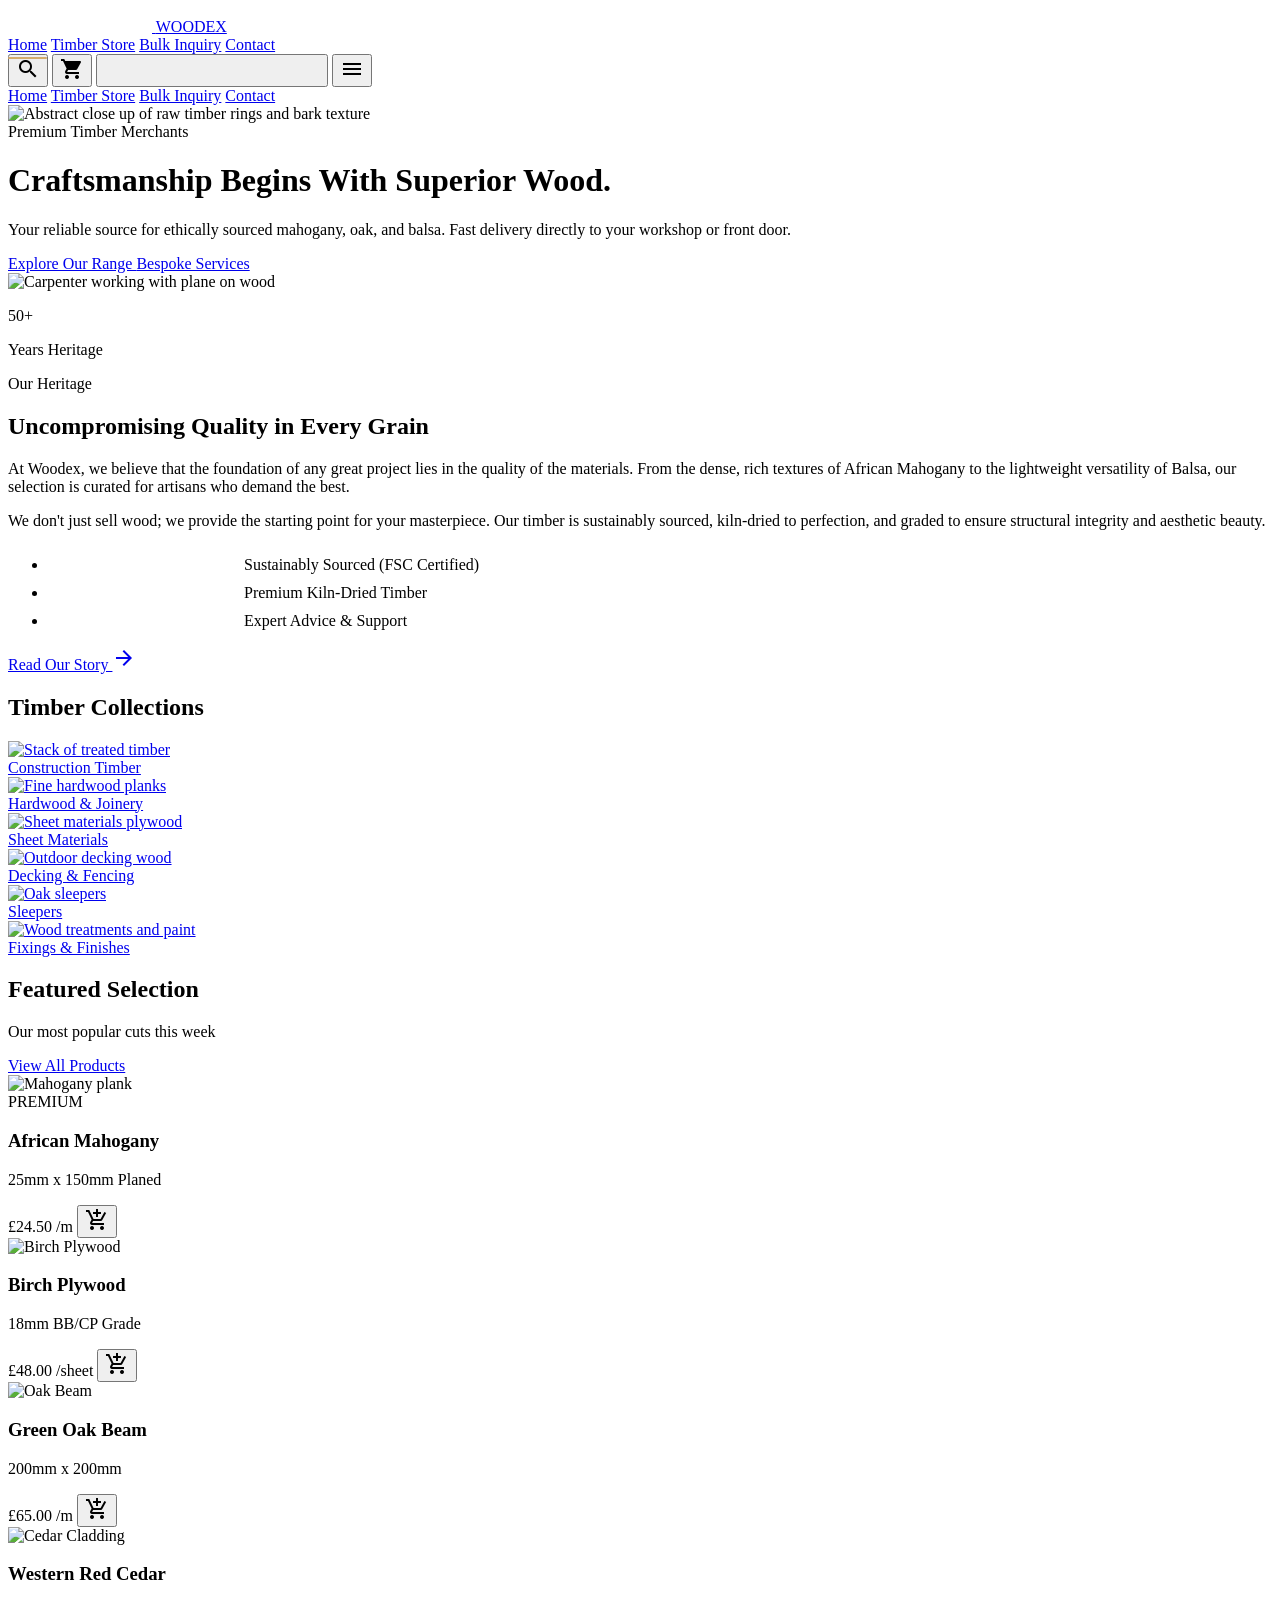
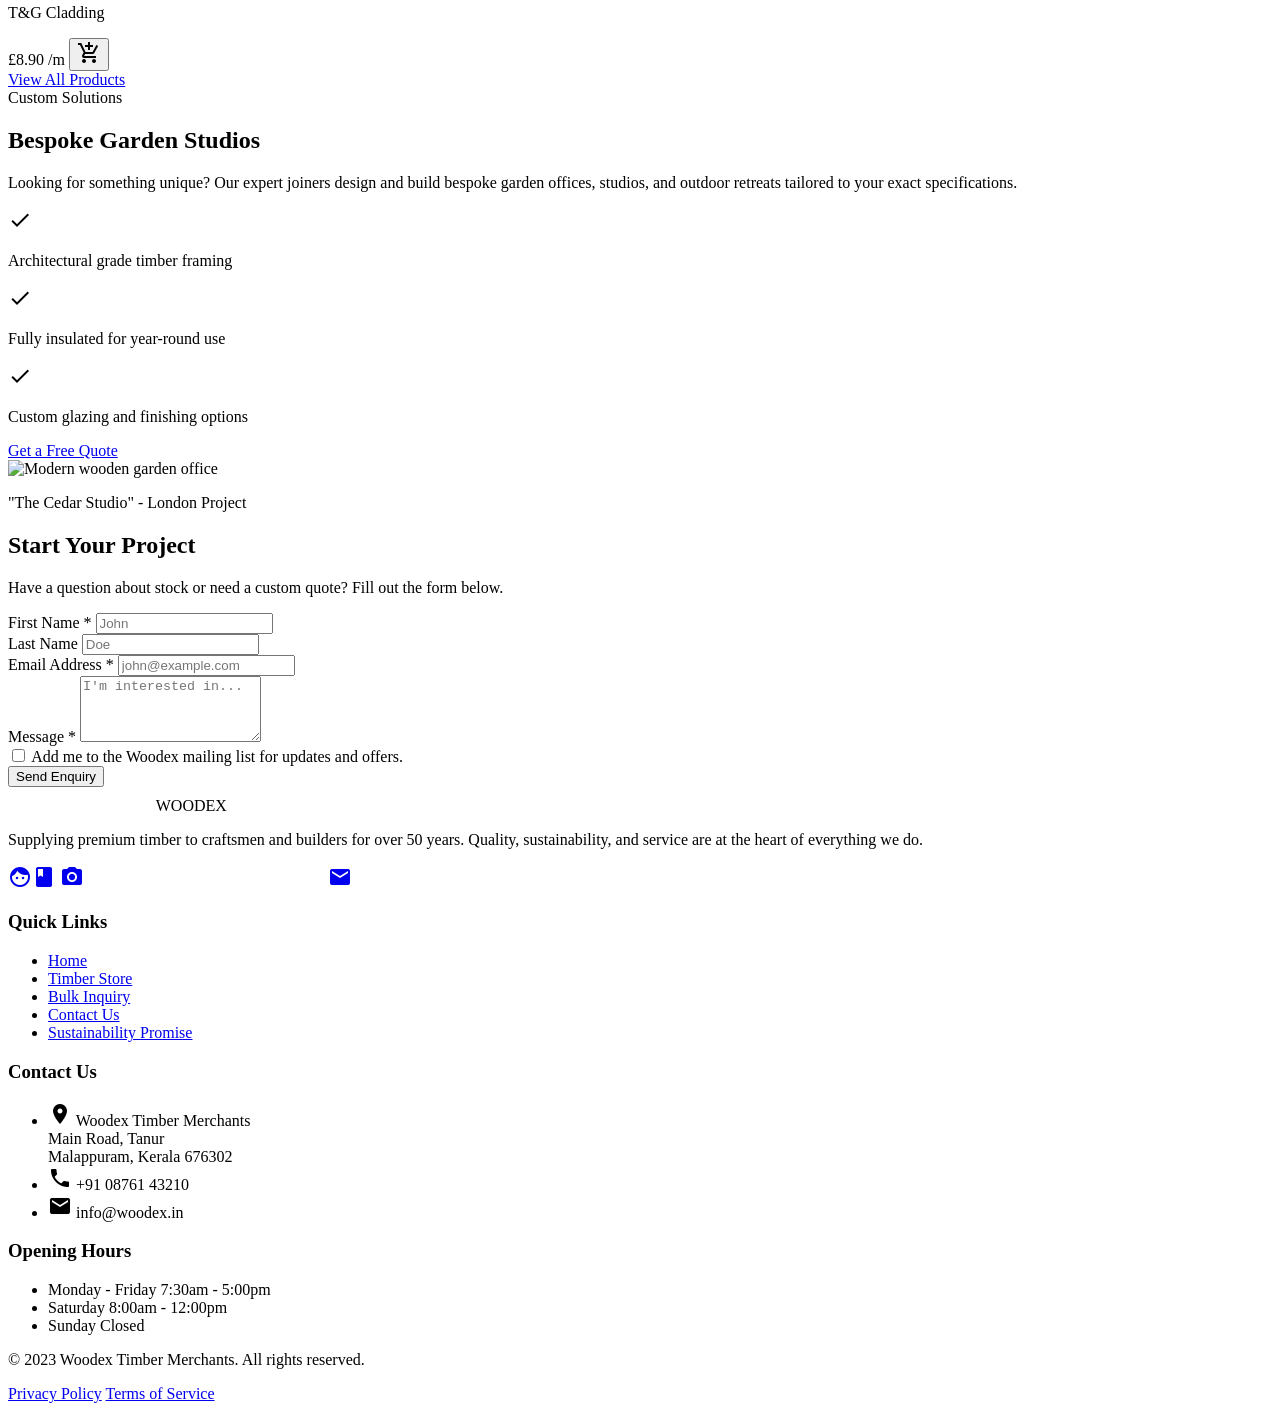
==== index.html @ 3bf85326 "Add files via upload" ====
<!DOCTYPE html>
<html lang="en">

<head>
    <meta charset="utf-8" />
    <meta content="width=device-width, initial-scale=1.0" name="viewport" />
    <title>Woodex - Premium Timber Merchants</title>
    <meta name="description"
        content="Woodex - Your reliable source for ethically sourced mahogany, oak, and balsa. Premium timber merchants with 50+ years of heritage." />
    <script src="https://cdn.tailwindcss.com?plugins=forms,typography"></script>
    <script>
        tailwind.config = {
            darkMode: "class",
            theme: {
                extend: {
                    colors: {
                        primary: "#7C5A34",
                        secondary: "#D4AC6E",
                        "primary-dark": "#4A2C1D",
                        "accent-light": "#EAE5DE",
                        "background-light": "#F9F8F6",
                        "background-dark": "#1F1611",
                        "surface-light": "#FFFFFF",
                        "surface-dark": "#2C2018",
                    },
                    fontFamily: {
                        display: ["Playfair Display", "serif"],
                        body: ["Inter", "sans-serif"],
                    },
                    borderRadius: {
                        DEFAULT: "0.25rem",
                    },
                },
            },
        };
    </script>
    <link href="https://fonts.googleapis.com" rel="preconnect" />
    <link crossorigin="" href="https://fonts.gstatic.com" rel="preconnect" />
    <link
        href="https://fonts.googleapis.com/css2?family=Inter:wght@300;400;500;600&family=Playfair+Display:wght@400;600;700&display=swap"
        rel="stylesheet" />
    <link href="https://fonts.googleapis.com/icon?family=Material+Icons" rel="stylesheet" />
    <link href="styles.css" rel="stylesheet" />
</head>

<body
    class="bg-background-light dark:bg-background-dark text-gray-800 dark:text-gray-200 font-body transition-colors duration-300">

    <!-- Navigation -->
    <nav id="main-nav"
        class="fixed w-full z-50 bg-surface-light/95 dark:bg-background-dark/95 backdrop-blur-sm border-b border-gray-200 dark:border-gray-800 transition-all duration-300">
        <div class="max-w-7xl mx-auto px-4 sm:px-6 lg:px-8">
            <div class="flex justify-between items-center h-20">
                <div class="flex-shrink-0 flex items-center">
                    <a class="flex items-center gap-2" href="index.html">
                        <span class="material-icons text-primary text-4xl">forest</span>
                        <span
                            class="font-display text-2xl font-bold tracking-tight text-primary-dark dark:text-secondary">WOODEX</span>
                    </a>
                </div>
                <div class="hidden md:flex space-x-8">
                    <a class="nav-link active text-primary dark:text-secondary font-medium transition"
                        href="index.html">Home</a>
                    <a class="nav-link text-gray-600 dark:text-gray-300 hover:text-primary dark:hover:text-secondary font-medium transition"
                        href="catalog.html">Timber Store</a>
                    <a class="nav-link text-gray-600 dark:text-gray-300 hover:text-primary dark:hover:text-secondary font-medium transition"
                        href="order.html">Bulk Inquiry</a>
                    <a class="nav-link text-gray-600 dark:text-gray-300 hover:text-primary dark:hover:text-secondary font-medium transition"
                        href="contact.html">Contact</a>
                </div>
                <div class="flex items-center space-x-4">
                    <button
                        class="p-2 rounded-full text-gray-500 dark:text-gray-400 hover:bg-gray-100 dark:hover:bg-gray-800 transition"
                        id="search-btn">
                        <span class="material-icons">search</span>
                    </button>
                    <button
                        class="p-2 rounded-full text-gray-500 dark:text-gray-400 hover:bg-gray-100 dark:hover:bg-gray-800 transition relative"
                        id="cart-btn">
                        <span class="material-icons">shopping_cart</span>
                        <span
                            class="absolute top-1 right-0 bg-primary text-white text-xs rounded-full h-4 w-4 flex items-center justify-center cart-count">2</span>
                    </button>
                    <button
                        class="p-2 rounded-full text-gray-500 dark:text-secondary hover:bg-gray-100 dark:hover:bg-gray-800 transition"
                        id="theme-toggle" onclick="toggleDarkMode()">
                        <span class="material-icons">dark_mode</span>
                    </button>
                    <!-- Mobile menu button -->
                    <button
                        class="md:hidden p-2 rounded-full text-gray-500 dark:text-gray-400 hover:bg-gray-100 dark:hover:bg-gray-800 transition"
                        id="mobile-menu-btn" onclick="toggleMobileMenu()">
                        <span class="material-icons">menu</span>
                    </button>
                </div>
            </div>
            <!-- Mobile Menu -->
            <div id="mobile-menu" class="md:hidden hidden pb-4 border-t border-gray-200 dark:border-gray-700">
                <div class="flex flex-col space-y-3 pt-4">
                    <a class="text-primary dark:text-secondary font-medium px-2 py-2 rounded hover:bg-gray-100 dark:hover:bg-gray-800 transition"
                        href="index.html">Home</a>
                    <a class="text-gray-600 dark:text-gray-300 font-medium px-2 py-2 rounded hover:bg-gray-100 dark:hover:bg-gray-800 transition"
                        href="catalog.html">Timber Store</a>
                    <a class="text-gray-600 dark:text-gray-300 font-medium px-2 py-2 rounded hover:bg-gray-100 dark:hover:bg-gray-800 transition"
                        href="order.html">Bulk Inquiry</a>
                    <a class="text-gray-600 dark:text-gray-300 font-medium px-2 py-2 rounded hover:bg-gray-100 dark:hover:bg-gray-800 transition"
                        href="contact.html">Contact</a>
                </div>
            </div>
        </div>
    </nav>

    <!-- Hero Section -->
    <header class="relative h-[85vh] flex items-center justify-center overflow-hidden">
        <div class="absolute inset-0 z-0">
            <img alt="Abstract close up of raw timber rings and bark texture" class="w-full h-full object-cover"
                src="https://lh3.googleusercontent.com/aida-public/[base64]" />
            <div class="absolute inset-0 bg-gradient-to-r from-black/80 via-black/50 to-transparent"></div>
        </div>
        <div class="relative z-10 max-w-7xl mx-auto px-4 sm:px-6 lg:px-8 w-full">
            <div class="max-w-2xl animate-fadeInUp">
                <span class="text-secondary font-medium tracking-widest uppercase mb-4 block">Premium Timber
                    Merchants</span>
                <h1 class="text-5xl md:text-7xl font-display font-bold text-white mb-6 leading-tight">
                    Craftsmanship Begins With <span class="text-secondary">Superior Wood.</span>
                </h1>
                <p class="text-lg md:text-xl text-gray-200 mb-8 font-light max-w-lg">
                    Your reliable source for ethically sourced mahogany, oak, and balsa. Fast delivery directly to your
                    workshop or front door.
                </p>
                <div class="flex flex-col sm:flex-row gap-4">
                    <a class="bg-primary hover:bg-primary-dark text-white px-8 py-4 rounded font-medium transition-all duration-300 text-center hover:-translate-y-1 shadow-lg"
                        href="catalog.html">
                        Explore Our Range
                    </a>
                    <a class="border border-white text-white hover:bg-white hover:text-primary-dark px-8 py-4 rounded font-medium transition-all duration-300 text-center"
                        href="contact.html">
                        Bespoke Services
                    </a>
                </div>
            </div>
        </div>
    </header>

    <!-- Heritage Section -->
    <section class="py-20 bg-surface-light dark:bg-surface-dark">
        <div class="max-w-7xl mx-auto px-4 sm:px-6 lg:px-8">
            <div class="grid grid-cols-1 lg:grid-cols-2 gap-16 items-center">
                <div class="relative">
                    <div class="absolute -top-4 -left-4 w-24 h-24 bg-secondary/20 rounded-full blur-2xl"></div>
                    <img alt="Carpenter working with plane on wood"
                        class="relative rounded-lg shadow-xl w-full h-[500px] object-cover"
                        src="https://lh3.googleusercontent.com/aida-public/[base64]" />
                    <div class="absolute bottom-[-20px] right-[-20px] bg-primary p-6 rounded shadow-lg hidden md:block">
                        <p class="text-white font-display text-3xl font-bold">50+</p>
                        <p class="text-white/80 text-sm uppercase tracking-wider">Years Heritage</p>
                    </div>
                </div>
                <div>
                    <span
                        class="text-primary dark:text-secondary font-medium tracking-widest uppercase text-sm mb-2 block">Our
                        Heritage</span>
                    <h2 class="text-4xl font-display font-bold text-primary-dark dark:text-white mb-6">Uncompromising
                        Quality in Every Grain</h2>
                    <p class="text-gray-600 dark:text-gray-300 mb-6 leading-relaxed">
                        At Woodex, we believe that the foundation of any great project lies in the quality of the
                        materials. From the dense, rich textures of African Mahogany to the lightweight versatility of
                        Balsa, our selection is curated for artisans who demand the best.
                    </p>
                    <p class="text-gray-600 dark:text-gray-300 mb-8 leading-relaxed">
                        We don't just sell wood; we provide the starting point for your masterpiece. Our timber is
                        sustainably sourced, kiln-dried to perfection, and graded to ensure structural integrity and
                        aesthetic beauty.
                    </p>
                    <ul class="space-y-4 mb-8">
                        <li class="flex items-center text-gray-700 dark:text-gray-200">
                            <span class="material-icons text-secondary mr-3">verified</span>
                            Sustainably Sourced (FSC Certified)
                        </li>
                        <li class="flex items-center text-gray-700 dark:text-gray-200">
                            <span class="material-icons text-secondary mr-3">verified</span>
                            Premium Kiln-Dried Timber
                        </li>
                        <li class="flex items-center text-gray-700 dark:text-gray-200">
                            <span class="material-icons text-secondary mr-3">verified</span>
                            Expert Advice &amp; Support
                        </li>
                    </ul>
                    <a class="text-primary dark:text-secondary font-semibold hover:underline inline-flex items-center"
                        href="contact.html">
                        Read Our Story <span class="material-icons ml-1 text-sm">arrow_forward</span>
                    </a>
                </div>
            </div>
        </div>
    </section>

    <!-- Timber Collections -->
    <section class="py-20 bg-background-light dark:bg-background-dark">
        <div class="max-w-7xl mx-auto px-4 sm:px-6 lg:px-8">
            <div class="text-center mb-16">
                <h2 class="text-3xl md:text-4xl font-display font-bold text-primary-dark dark:text-white mb-4">Timber
                    Collections</h2>
                <div class="w-20 h-1 bg-secondary mx-auto rounded"></div>
            </div>
            <div class="grid grid-cols-1 sm:grid-cols-2 lg:grid-cols-3 gap-8">
                <a href="catalog.html" class="group cursor-pointer block">
                    <div class="relative overflow-hidden rounded-lg aspect-[4/3] mb-4">
                        <img alt="Stack of treated timber"
                            class="w-full h-full object-cover transform group-hover:scale-110 transition duration-500"
                            src="https://lh3.googleusercontent.com/aida-public/[base64]" />
                        <div class="absolute inset-0 bg-black/20 group-hover:bg-black/40 transition duration-300"></div>
                        <div class="absolute bottom-4 left-4">
                            <span
                                class="bg-white/90 dark:bg-surface-dark/90 backdrop-blur text-primary-dark dark:text-white px-4 py-2 rounded text-sm font-semibold shadow-sm">Construction
                                Timber</span>
                        </div>
                    </div>
                </a>
                <a href="catalog.html" class="group cursor-pointer block">
                    <div class="relative overflow-hidden rounded-lg aspect-[4/3] mb-4">
                        <img alt="Fine hardwood planks"
                            class="w-full h-full object-cover transform group-hover:scale-110 transition duration-500"
                            src="https://lh3.googleusercontent.com/aida-public/[base64]" />
                        <div class="absolute inset-0 bg-black/20 group-hover:bg-black/40 transition duration-300"></div>
                        <div class="absolute bottom-4 left-4">
                            <span
                                class="bg-white/90 dark:bg-surface-dark/90 backdrop-blur text-primary-dark dark:text-white px-4 py-2 rounded text-sm font-semibold shadow-sm">Hardwood
                                &amp; Joinery</span>
                        </div>
                    </div>
                </a>
                <a href="catalog.html" class="group cursor-pointer block">
                    <div class="relative overflow-hidden rounded-lg aspect-[4/3] mb-4">
                        <img alt="Sheet materials plywood"
                            class="w-full h-full object-cover transform group-hover:scale-110 transition duration-500"
                            src="https://lh3.googleusercontent.com/aida-public/[base64]" />
                        <div class="absolute inset-0 bg-black/20 group-hover:bg-black/40 transition duration-300"></div>
                        <div class="absolute bottom-4 left-4">
                            <span
                                class="bg-white/90 dark:bg-surface-dark/90 backdrop-blur text-primary-dark dark:text-white px-4 py-2 rounded text-sm font-semibold shadow-sm">Sheet
                                Materials</span>
                        </div>
                    </div>
                </a>
                <a href="catalog.html" class="group cursor-pointer block">
                    <div class="relative overflow-hidden rounded-lg aspect-[4/3] mb-4">
                        <img alt="Outdoor decking wood"
                            class="w-full h-full object-cover transform group-hover:scale-110 transition duration-500"
                            src="https://lh3.googleusercontent.com/aida-public/[base64]" />
                        <div class="absolute inset-0 bg-black/20 group-hover:bg-black/40 transition duration-300"></div>
                        <div class="absolute bottom-4 left-4">
                            <span
                                class="bg-white/90 dark:bg-surface-dark/90 backdrop-blur text-primary-dark dark:text-white px-4 py-2 rounded text-sm font-semibold shadow-sm">Decking
                                &amp; Fencing</span>
                        </div>
                    </div>
                </a>
                <a href="catalog.html" class="group cursor-pointer block">
                    <div class="relative overflow-hidden rounded-lg aspect-[4/3] mb-4">
                        <img alt="Oak sleepers"
                            class="w-full h-full object-cover transform group-hover:scale-110 transition duration-500"
                            src="https://lh3.googleusercontent.com/aida-public/[base64]" />
                        <div class="absolute inset-0 bg-black/20 group-hover:bg-black/40 transition duration-300"></div>
                        <div class="absolute bottom-4 left-4">
                            <span
                                class="bg-white/90 dark:bg-surface-dark/90 backdrop-blur text-primary-dark dark:text-white px-4 py-2 rounded text-sm font-semibold shadow-sm">Sleepers</span>
                        </div>
                    </div>
                </a>
                <a href="catalog.html" class="group cursor-pointer block">
                    <div class="relative overflow-hidden rounded-lg aspect-[4/3] mb-4">
                        <img alt="Wood treatments and paint"
                            class="w-full h-full object-cover transform group-hover:scale-110 transition duration-500"
                            src="https://lh3.googleusercontent.com/aida-public/[base64]" />
                        <div class="absolute inset-0 bg-black/20 group-hover:bg-black/40 transition duration-300"></div>
                        <div class="absolute bottom-4 left-4">
                            <span
                                class="bg-white/90 dark:bg-surface-dark/90 backdrop-blur text-primary-dark dark:text-white px-4 py-2 rounded text-sm font-semibold shadow-sm">Fixings
                                &amp; Finishes</span>
                        </div>
                    </div>
                </a>
            </div>
        </div>
    </section>

    <!-- Featured Selection -->
    <section class="py-20 bg-accent-light/30 dark:bg-surface-dark border-y border-gray-200 dark:border-gray-800">
        <div class="max-w-7xl mx-auto px-4 sm:px-6 lg:px-8">
            <div class="flex justify-between items-end mb-12">
                <div>
                    <h2 class="text-3xl font-display font-bold text-primary-dark dark:text-white">Featured Selection
                    </h2>
                    <p class="text-gray-600 dark:text-gray-400 mt-2">Our most popular cuts this week</p>
                </div>
                <a class="hidden sm:inline-block text-primary dark:text-secondary font-medium hover:underline"
                    href="catalog.html">View All Products</a>
            </div>
            <div class="grid grid-cols-1 sm:grid-cols-2 lg:grid-cols-4 gap-8">
                <!-- Product 1 -->
                <div
                    class="bg-white dark:bg-background-dark rounded-lg shadow-sm hover:shadow-md transition duration-300 border border-gray-100 dark:border-gray-800 group">
                    <div class="relative aspect-square overflow-hidden rounded-t-lg bg-gray-100 dark:bg-gray-800">
                        <img alt="Mahogany plank"
                            class="w-full h-full object-cover group-hover:scale-105 transition duration-500"
                            src="https://lh3.googleusercontent.com/aida-public/[base64]" />
                        <div class="absolute top-2 right-2 bg-secondary text-white text-xs font-bold px-2 py-1 rounded">
                            PREMIUM</div>
                    </div>
                    <div class="p-4">
                        <h3 class="text-lg font-bold text-gray-900 dark:text-white mb-1">African Mahogany</h3>
                        <p class="text-sm text-gray-500 dark:text-gray-400 mb-3">25mm x 150mm Planed</p>
                        <div class="flex justify-between items-center">
                            <span class="text-primary font-bold">£24.50<span
                                    class="text-xs text-gray-500 dark:text-gray-400 font-normal"> /m</span></span>
                            <button data-product-id="MHG-AF-001"
                                class="text-gray-400 hover:text-primary dark:hover:text-secondary transition-colors">
                                <span class="material-icons">add_shopping_cart</span>
                            </button>
                        </div>
                    </div>
                </div>
                <!-- Product 2 -->
                <div
                    class="bg-white dark:bg-background-dark rounded-lg shadow-sm hover:shadow-md transition duration-300 border border-gray-100 dark:border-gray-800 group">
                    <div class="relative aspect-square overflow-hidden rounded-t-lg bg-gray-100 dark:bg-gray-800">
                        <img alt="Birch Plywood"
                            class="w-full h-full object-cover group-hover:scale-105 transition duration-500"
                            src="https://lh3.googleusercontent.com/aida-public/[base64]" />
                    </div>
                    <div class="p-4">
                        <h3 class="text-lg font-bold text-gray-900 dark:text-white mb-1">Birch Plywood</h3>
                        <p class="text-sm text-gray-500 dark:text-gray-400 mb-3">18mm BB/CP Grade</p>
                        <div class="flex justify-between items-center">
                            <span class="text-primary font-bold">£48.00<span
                                    class="text-xs text-gray-500 dark:text-gray-400 font-normal"> /sheet</span></span>
                            <button data-product-id="PLY-BR-002"
                                class="text-gray-400 hover:text-primary dark:hover:text-secondary transition-colors">
                                <span class="material-icons">add_shopping_cart</span>
                            </button>
                        </div>
                    </div>
                </div>
                <!-- Product 3 -->
                <div
                    class="bg-white dark:bg-background-dark rounded-lg shadow-sm hover:shadow-md transition duration-300 border border-gray-100 dark:border-gray-800 group">
                    <div class="relative aspect-square overflow-hidden rounded-t-lg bg-gray-100 dark:bg-gray-800">
                        <img alt="Oak Beam"
                            class="w-full h-full object-cover group-hover:scale-105 transition duration-500"
                            src="https://lh3.googleusercontent.com/aida-public/[base64]" />
                    </div>
                    <div class="p-4">
                        <h3 class="text-lg font-bold text-gray-900 dark:text-white mb-1">Green Oak Beam</h3>
                        <p class="text-sm text-gray-500 dark:text-gray-400 mb-3">200mm x 200mm</p>
                        <div class="flex justify-between items-center">
                            <span class="text-primary font-bold">£65.00<span
                                    class="text-xs text-gray-500 dark:text-gray-400 font-normal"> /m</span></span>
                            <button data-product-id="OAK-GR-003"
                                class="text-gray-400 hover:text-primary dark:hover:text-secondary transition-colors">
                                <span class="material-icons">add_shopping_cart</span>
                            </button>
                        </div>
                    </div>
                </div>
                <!-- Product 4 -->
                <div
                    class="bg-white dark:bg-background-dark rounded-lg shadow-sm hover:shadow-md transition duration-300 border border-gray-100 dark:border-gray-800 group">
                    <div class="relative aspect-square overflow-hidden rounded-t-lg bg-gray-100 dark:bg-gray-800">
                        <img alt="Cedar Cladding"
                            class="w-full h-full object-cover group-hover:scale-105 transition duration-500"
                            src="https://lh3.googleusercontent.com/aida-public/[base64]" />
                    </div>
                    <div class="p-4">
                        <h3 class="text-lg font-bold text-gray-900 dark:text-white mb-1">Western Red Cedar</h3>
                        <p class="text-sm text-gray-500 dark:text-gray-400 mb-3">T&amp;G Cladding</p>
                        <div class="flex justify-between items-center">
                            <span class="text-primary font-bold">£8.90<span
                                    class="text-xs text-gray-500 dark:text-gray-400 font-normal"> /m</span></span>
                            <button data-product-id="CDR-WR-004"
                                class="text-gray-400 hover:text-primary dark:hover:text-secondary transition-colors">
                                <span class="material-icons">add_shopping_cart</span>
                            </button>
                        </div>
                    </div>
                </div>
            </div>
            <div class="text-center mt-8 sm:hidden">
                <a class="text-primary dark:text-secondary font-medium hover:underline" href="catalog.html">View All
                    Products</a>
            </div>
        </div>
    </section>

    <!-- Bespoke Garden Studios -->
    <section class="relative py-24 bg-primary-dark overflow-hidden">
        <div class="absolute inset-0 opacity-10"
            style="background-image: url('data:image/svg+xml,%3Csvg width=\'60\' height=\'60\' viewBox=\'0 0 60 60\' xmlns=\'http://www.w3.org/2000/svg\'%3E%3Cg fill=\'none\' fill-rule=\'evenodd\'%3E%3Cg fill=\'%23ffffff\' fill-opacity=\'1\'%3E%3Cpath d=\'M36 34v-4h-2v4h-4v2h4v4h2v-4h4v-2h-4zm0-30V0h-2v4h-4v2h4v4h2V6h4V4h-4zM6 34v-4H4v4H0v2h4v4h2v-4h4v-2H6zM6 4V0H4v4H0v2h4v4h2V6h4V4H6z\'/%3E%3C/g%3E%3C/g%3E%3C/svg%3E');">
        </div>
        <div class="max-w-7xl mx-auto px-4 sm:px-6 lg:px-8 relative z-10">
            <div class="grid grid-cols-1 lg:grid-cols-2 gap-12 items-center">
                <div class="order-2 lg:order-1">
                    <span class="text-secondary font-medium tracking-widest uppercase text-sm mb-2 block">Custom
                        Solutions</span>
                    <h2 class="text-4xl md:text-5xl font-display font-bold text-white mb-6">Bespoke Garden Studios</h2>
                    <p class="text-gray-300 text-lg mb-8 leading-relaxed">
                        Looking for something unique? Our expert joiners design and build bespoke garden offices,
                        studios, and outdoor retreats tailored to your exact specifications.
                    </p>
                    <div class="flex flex-col gap-4 mb-8">
                        <div class="flex items-start">
                            <div
                                class="flex-shrink-0 h-6 w-6 rounded-full bg-secondary flex items-center justify-center mt-1">
                                <span class="material-icons text-primary-dark text-sm">check</span>
                            </div>
                            <p class="ml-4 text-gray-200">Architectural grade timber framing</p>
                        </div>
                        <div class="flex items-start">
                            <div
                                class="flex-shrink-0 h-6 w-6 rounded-full bg-secondary flex items-center justify-center mt-1">
                                <span class="material-icons text-primary-dark text-sm">check</span>
                            </div>
                            <p class="ml-4 text-gray-200">Fully insulated for year-round use</p>
                        </div>
                        <div class="flex items-start">
                            <div
                                class="flex-shrink-0 h-6 w-6 rounded-full bg-secondary flex items-center justify-center mt-1">
                                <span class="material-icons text-primary-dark text-sm">check</span>
                            </div>
                            <p class="ml-4 text-gray-200">Custom glazing and finishing options</p>
                        </div>
                    </div>
                    <a class="inline-block bg-secondary hover:bg-white text-primary-dark font-bold px-8 py-4 rounded transition-colors"
                        href="contact.html">
                        Get a Free Quote
                    </a>
                </div>
                <div class="order-1 lg:order-2">
                    <div
                        class="relative rounded-lg overflow-hidden border-4 border-white/10 shadow-2xl transform rotate-2 hover:rotate-0 transition duration-500">
                        <img alt="Modern wooden garden office" class="w-full object-cover h-[500px]"
                            src="https://lh3.googleusercontent.com/aida-public/[base64]" />
                        <div class="absolute bottom-0 left-0 right-0 bg-gradient-to-t from-black/80 to-transparent p-6">
                            <p class="text-white font-display italic text-lg">"The Cedar Studio" - London Project</p>
                        </div>
                    </div>
                </div>
            </div>
        </div>
    </section>

    <!-- Start Your Project Form -->
    <section class="py-20 bg-surface-light dark:bg-surface-dark">
        <div class="max-w-4xl mx-auto px-4 sm:px-6 lg:px-8">
            <div class="text-center mb-12">
                <h2 class="text-3xl font-display font-bold text-primary-dark dark:text-white mb-4">Start Your Project
                </h2>
                <p class="text-gray-600 dark:text-gray-300">Have a question about stock or need a custom quote? Fill out
                    the form below.</p>
            </div>
            <form
                class="bg-white dark:bg-background-dark p-8 md:p-12 rounded-xl shadow-lg border border-gray-100 dark:border-gray-800"
                onsubmit="handleFormSubmit(event, 'home')">
                <div class="grid grid-cols-1 md:grid-cols-2 gap-6 mb-6">
                    <div>
                        <label class="block text-sm font-medium text-gray-700 dark:text-gray-300 mb-2"
                            for="home-first-name">First Name <span class="text-red-500">*</span></label>
                        <input
                            class="w-full bg-gray-50 dark:bg-surface-dark border-gray-200 dark:border-gray-700 rounded-md focus:ring-primary focus:border-primary dark:text-white"
                            id="home-first-name" placeholder="John" type="text" required />
                    </div>
                    <div>
                        <label class="block text-sm font-medium text-gray-700 dark:text-gray-300 mb-2"
                            for="home-last-name">Last Name</label>
                        <input
                            class="w-full bg-gray-50 dark:bg-surface-dark border-gray-200 dark:border-gray-700 rounded-md focus:ring-primary focus:border-primary dark:text-white"
                            id="home-last-name" placeholder="Doe" type="text" />
                    </div>
                </div>
                <div class="mb-6">
                    <label class="block text-sm font-medium text-gray-700 dark:text-gray-300 mb-2"
                        for="home-email">Email Address <span class="text-red-500">*</span></label>
                    <input
                        class="w-full bg-gray-50 dark:bg-surface-dark border-gray-200 dark:border-gray-700 rounded-md focus:ring-primary focus:border-primary dark:text-white"
                        id="home-email" placeholder="john@example.com" type="email" required />
                </div>
                <div class="mb-6">
                    <label class="block text-sm font-medium text-gray-700 dark:text-gray-300 mb-2"
                        for="home-message">Message <span class="text-red-500">*</span></label>
                    <textarea
                        class="w-full bg-gray-50 dark:bg-surface-dark border-gray-200 dark:border-gray-700 rounded-md focus:ring-primary focus:border-primary dark:text-white"
                        id="home-message" placeholder="I'm interested in..." rows="4" required></textarea>
                </div>
                <div class="flex items-center mb-8">
                    <input class="h-4 w-4 text-primary focus:ring-primary border-gray-300 rounded" id="home-newsletter"
                        type="checkbox" />
                    <label class="ml-2 block text-sm text-gray-500 dark:text-gray-400" for="home-newsletter">
                        Add me to the Woodex mailing list for updates and offers.
                    </label>
                </div>
                <button
                    class="w-full bg-primary hover:bg-primary-dark text-white font-bold py-3 px-4 rounded transition-colors shadow-md"
                    type="submit">
                    Send Enquiry
                </button>
            </form>
        </div>
    </section>

    <!-- Footer -->
    <footer class="bg-primary-dark text-white pt-20 pb-10 border-t border-white/10">
        <div class="max-w-7xl mx-auto px-4 sm:px-6 lg:px-8">
            <div class="grid grid-cols-1 md:grid-cols-2 lg:grid-cols-4 gap-12 mb-16">
                <div>
                    <div class="flex items-center gap-2 mb-6">
                        <span class="material-icons text-secondary text-3xl">forest</span>
                        <span class="font-display text-2xl font-bold tracking-tight text-white">WOODEX</span>
                    </div>
                    <p class="text-gray-400 mb-6 text-sm leading-relaxed">
                        Supplying premium timber to craftsmen and builders for over 50 years. Quality, sustainability,
                        and service are at the heart of everything we do.
                    </p>
                    <div class="flex space-x-4">
                        <a class="text-gray-400 hover:text-secondary transition" href="#"><i
                                class="material-icons">facebook</i></a>
                        <a class="text-gray-400 hover:text-secondary transition" href="#"><i
                                class="material-icons">camera_alt</i></a>
                        <a class="text-gray-400 hover:text-secondary transition" href="#"><i
                                class="material-icons">alternate_email</i></a>
                    </div>
                </div>
                <div>
                    <h3 class="text-lg font-bold mb-6 text-secondary">Quick Links</h3>
                    <ul class="space-y-3 text-sm text-gray-400">
                        <li><a class="hover:text-white transition" href="index.html">Home</a></li>
                        <li><a class="hover:text-white transition" href="catalog.html">Timber Store</a></li>
                        <li><a class="hover:text-white transition" href="order.html">Bulk Inquiry</a></li>
                        <li><a class="hover:text-white transition" href="contact.html">Contact Us</a></li>
                        <li><a class="hover:text-white transition" href="#">Sustainability Promise</a></li>
                    </ul>
                </div>
                <div>
                    <h3 class="text-lg font-bold mb-6 text-secondary">Contact Us</h3>
                    <ul class="space-y-4 text-sm text-gray-400">
                        <li class="flex items-start">
                            <span class="material-icons text-secondary mr-3 text-lg">location_on</span>
                            <span>Woodex Timber Merchants<br />Main Road, Tanur<br />Malappuram, Kerala 676302</span>
                        </li>
                        <li class="flex items-center">
                            <span class="material-icons text-secondary mr-3 text-lg">phone</span>
                            <span>+91 08761 43210</span>
                        </li>
                        <li class="flex items-center">
                            <span class="material-icons text-secondary mr-3 text-lg">email</span>
                            <span>info@woodex.in</span>
                        </li>
                    </ul>
                </div>
                <div>
                    <h3 class="text-lg font-bold mb-6 text-secondary">Opening Hours</h3>
                    <ul class="space-y-3 text-sm text-gray-400">
                        <li class="flex justify-between border-b border-white/10 pb-2">
                            <span>Monday - Friday</span>
                            <span class="text-white">7:30am - 5:00pm</span>
                        </li>
                        <li class="flex justify-between border-b border-white/10 pb-2">
                            <span>Saturday</span>
                            <span class="text-white">8:00am - 12:00pm</span>
                        </li>
                        <li class="flex justify-between">
                            <span>Sunday</span>
                            <span class="text-red-400">Closed</span>
                        </li>
                    </ul>
                </div>
            </div>
            <div class="pt-8 border-t border-white/10 flex flex-col md:flex-row justify-between items-center">
                <p class="text-gray-500 text-sm mb-4 md:mb-0">© 2023 Woodex Timber Merchants. All rights reserved.</p>
                <div class="flex space-x-6 text-sm text-gray-500">
                    <a href="#" class="hover:text-white transition">Privacy Policy</a>
                    <a href="#" class="hover:text-white transition">Terms of Service</a>
                </div>
            </div>
        </div>
    </footer>

    <script src="main.js"></script>
</body>

</html>
---- styles.css ----
/* ===== Woodex Global Styles ===== */
html {
    scroll-behavior: smooth;
}

/* Custom Scrollbar */
::-webkit-scrollbar {
    width: 8px;
}
::-webkit-scrollbar-track {
    background: #F9F8F6;
}
::-webkit-scrollbar-thumb {
    background: #7C5A34;
    border-radius: 4px;
}
::-webkit-scrollbar-thumb:hover {
    background: #D4AC6E;
}
.dark ::-webkit-scrollbar-track {
    background: #1F1611;
}

/* ===== Animations ===== */
@keyframes fadeInUp {
    from {
        opacity: 0;
        transform: translateY(30px);
    }
    to {
        opacity: 1;
        transform: translateY(0);
    }
}

@keyframes fadeIn {
    from { opacity: 0; }
    to { opacity: 1; }
}

@keyframes slideInLeft {
    from {
        opacity: 0;
        transform: translateX(-40px);
    }
    to {
        opacity: 1;
        transform: translateX(0);
    }
}

@keyframes slideInRight {
    from {
        opacity: 0;
        transform: translateX(40px);
    }
    to {
        opacity: 1;
        transform: translateX(0);
    }
}

@keyframes scaleIn {
    from {
        opacity: 0;
        transform: scale(0.9);
    }
    to {
        opacity: 1;
        transform: scale(1);
    }
}

@keyframes pulse-glow {
    0%, 100% {
        box-shadow: 0 0 0 0 rgba(212,172,110,0.4);
    }
    50% {
        box-shadow: 0 0 0 10px rgba(212,172,110,0);
    }
}

.animate-fadeInUp {
    animation: fadeInUp 0.8s ease-out both;
}

.animate-fadeIn {
    animation: fadeIn 0.6s ease-out both;
}

.animate-slideInLeft {
    animation: slideInLeft 0.7s ease-out both;
}

.animate-slideInRight {
    animation: slideInRight 0.7s ease-out both;
}

.animate-scaleIn {
    animation: scaleIn 0.5s ease-out both;
}

/* Staggered animation delays */
.delay-100 { animation-delay: 0.1s; }
.delay-200 { animation-delay: 0.2s; }
.delay-300 { animation-delay: 0.3s; }
.delay-400 { animation-delay: 0.4s; }
.delay-500 { animation-delay: 0.5s; }
.delay-600 { animation-delay: 0.6s; }
.delay-700 { animation-delay: 0.7s; }
.delay-800 { animation-delay: 0.8s; }

/* ===== Active nav link indicator ===== */
.nav-link {
    position: relative;
    padding-bottom: 4px;
}
.nav-link.active::after {
    content: '';
    position: absolute;
    bottom: -2px;
    left: 0;
    right: 0;
    height: 2px;
    background: #D4AC6E;
    border-radius: 1px;
}

/* ===== Form Success Toast ===== */
.toast {
    position: fixed;
    bottom: 30px;
    right: 30px;
    background: #4A2C1D;
    color: white;
    padding: 16px 28px;
    border-radius: 8px;
    box-shadow: 0 8px 30px rgba(0,0,0,0.3);
    z-index: 1000;
    transform: translateY(100px);
    opacity: 0;
    transition: all 0.4s cubic-bezier(0.68, -0.55, 0.27, 1.55);
    display: flex;
    align-items: center;
    gap: 12px;
    font-family: 'Inter', sans-serif;
}
.toast.show {
    transform: translateY(0);
    opacity: 1;
}
.toast .material-icons {
    color: #D4AC6E;
}

/* ===== Scroll-triggered animations ===== */
.reveal {
    opacity: 0;
    transform: translateY(30px);
    transition: all 0.7s ease-out;
}
.reveal.revealed {
    opacity: 1;
    transform: translateY(0);
}

/* ===== Map container ===== */
.map-container {
    position: relative;
    overflow: hidden;
    border-radius: 12px;
}
.map-container iframe {
    width: 100%;
    height: 400px;
    border: 0;
    filter: grayscale(10%) contrast(1.05);
}

/* ===== Search overlay ===== */
.search-overlay {
    position: fixed;
    inset: 0;
    background: rgba(0,0,0,0.7);
    backdrop-filter: blur(8px);
    z-index: 100;
    display: flex;
    align-items: flex-start;
    justify-content: center;
    padding-top: 120px;
    opacity: 0;
    pointer-events: none;
    transition: opacity 0.3s ease;
}
.search-overlay.active {
    opacity: 1;
    pointer-events: auto;
}
.search-overlay .search-box {
    background: white;
    border-radius: 12px;
    padding: 20px;
    width: 90%;
    max-width: 600px;
    box-shadow: 0 20px 60px rgba(0,0,0,0.4);
    transform: translateY(-20px);
    transition: transform 0.3s ease;
}
.search-overlay.active .search-box {
    transform: translateY(0);
}
.dark .search-overlay .search-box {
    background: #2C2018;
}

/* ===== Back to top button ===== */
.back-to-top {
    position: fixed;
    bottom: 30px;
    right: 30px;
    width: 48px;
    height: 48px;
    border-radius: 50%;
    background: #7C5A34;
    color: white;
    border: none;
    cursor: pointer;
    display: flex;
    align-items: center;
    justify-content: center;
    box-shadow: 0 4px 15px rgba(0,0,0,0.3);
    opacity: 0;
    transform: translateY(20px);
    transition: all 0.3s ease;
    z-index: 50;
}
.back-to-top.visible {
    opacity: 1;
    transform: translateY(0);
}
.back-to-top:hover {
    background: #D4AC6E;
    transform: translateY(-3px);
}

/* ===== Pagination active ===== */
.pagination-btn.active {
    background: #7C5A34;
    color: white;
    border-color: #7C5A34;
}

/* ===== Contact info card hover ===== */
.contact-card {
    transition: transform 0.3s ease, box-shadow 0.3s ease;
}
.contact-card:hover {
    transform: translateY(-4px);
    box-shadow: 0 12px 40px rgba(0,0,0,0.1);
}

/* ===== Smooth image loading ===== */
img {
    transition: opacity 0.3s ease;
}
img[src=""] {
    opacity: 0;
}

/* ===== Why Choose Us cards ===== */
.feature-card {
    transition: all 0.3s ease;
}
.feature-card:hover {
    transform: translateY(-8px);
}
.feature-card:hover .feature-icon {
    animation: pulse-glow 1.5s infinite;
}
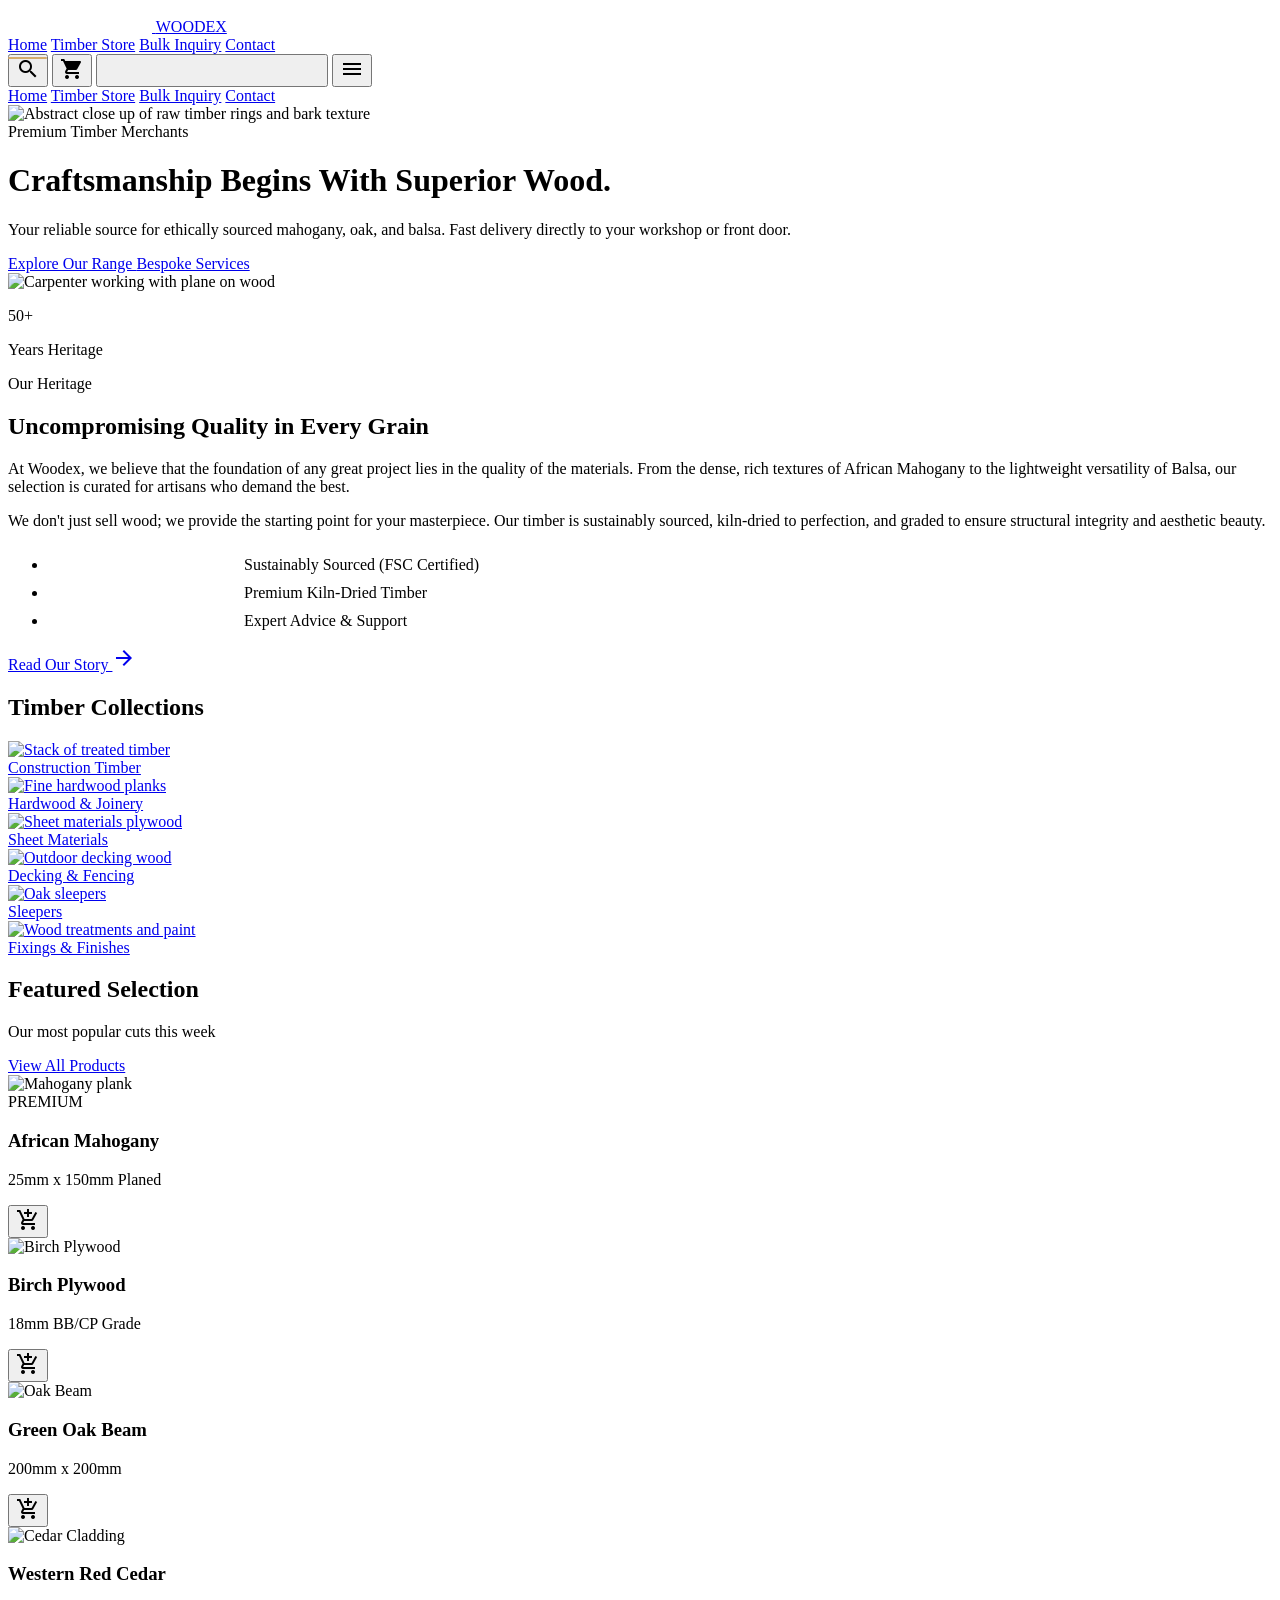
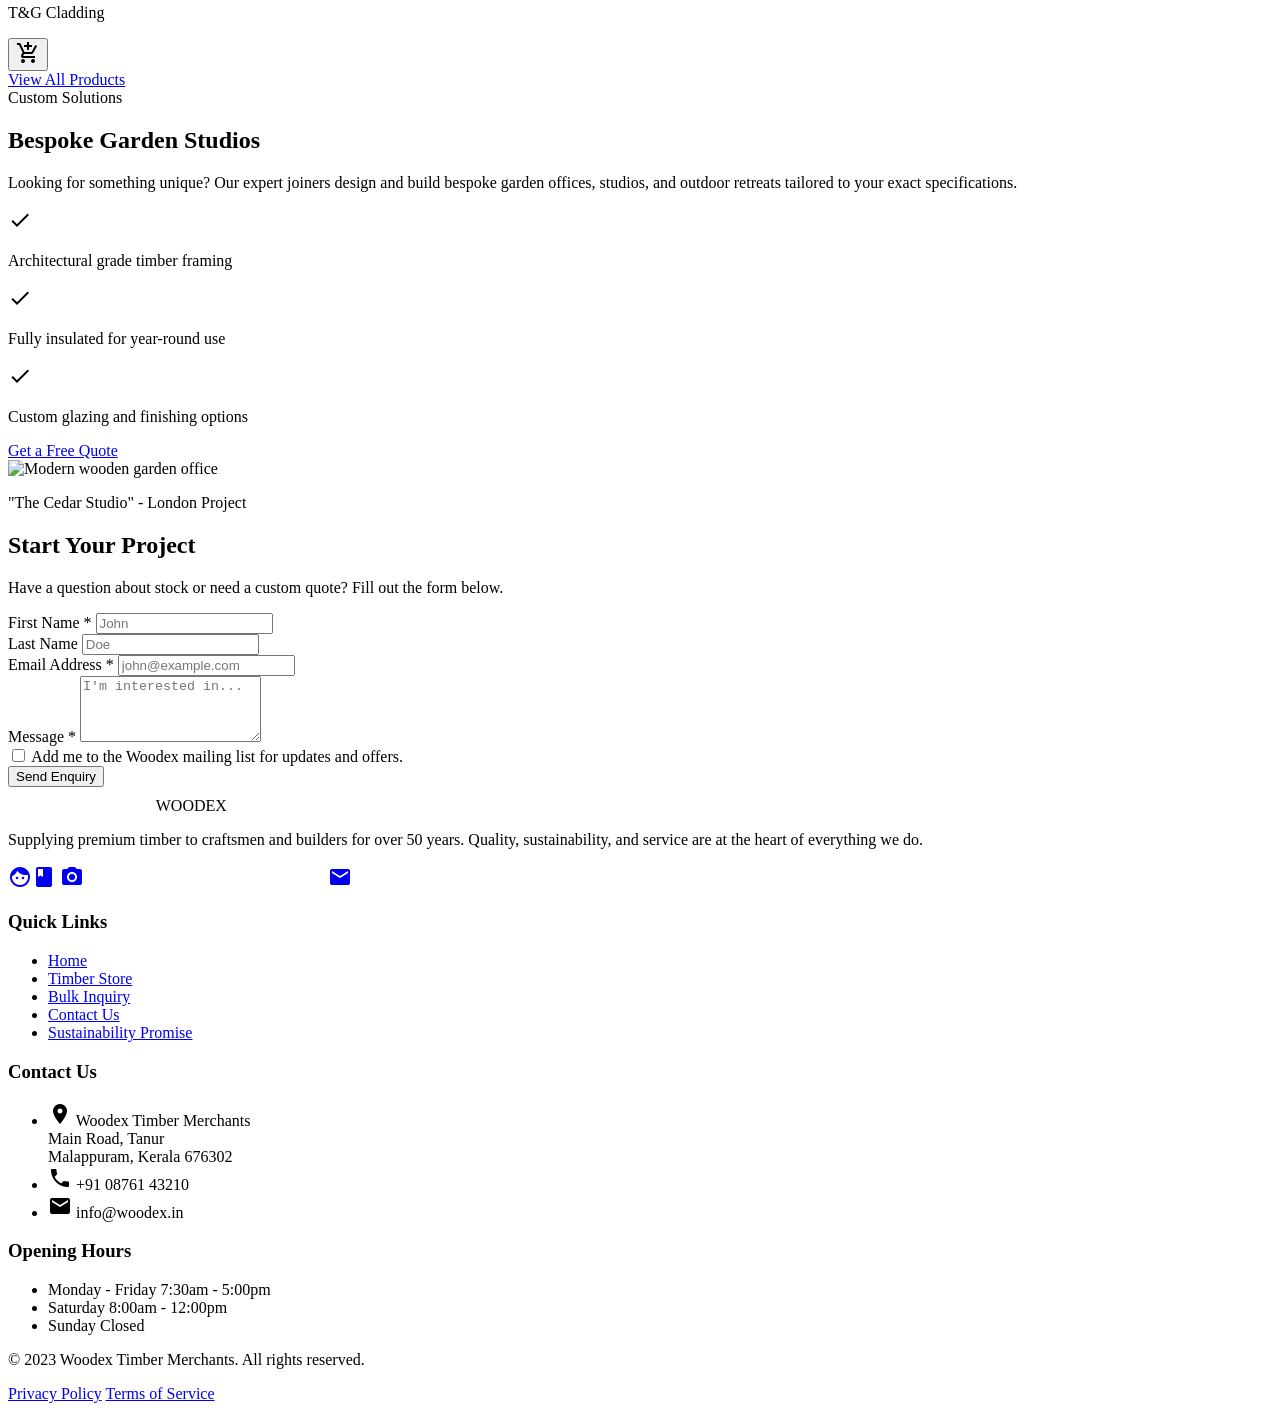
==== commit 0d378038: "dollar removed" ====
--- a/index.html
+++ b/index.html
@@ -41,6 +41,10 @@
         rel="stylesheet" />
     <link href="https://fonts.googleapis.com/icon?family=Material+Icons" rel="stylesheet" />
     <link href="styles.css" rel="stylesheet" />
+    <!-- Three.js & GSAP for 3D wooden blocks hero animation -->
+    <script src="https://cdnjs.cloudflare.com/ajax/libs/three.js/r134/three.min.js"></script>
+    <script src="https://cdnjs.cloudflare.com/ajax/libs/gsap/3.12.2/gsap.min.js"></script>
+    <script src="https://cdnjs.cloudflare.com/ajax/libs/gsap/3.12.2/ScrollTrigger.min.js"></script>
 </head>
 
 <body
@@ -110,13 +114,15 @@
         </div>
     </nav>
 
-    <!-- Hero Section -->
-    <header class="relative h-[85vh] flex items-center justify-center overflow-hidden">
+    <!-- Hero Section with 3D Wooden Blocks -->
+    <header id="hero-section" class="relative h-[85vh] flex items-center justify-center overflow-hidden">
         <div class="absolute inset-0 z-0">
             <img alt="Abstract close up of raw timber rings and bark texture" class="w-full h-full object-cover"
                 src="https://lh3.googleusercontent.com/aida-public/[base64]" />
             <div class="absolute inset-0 bg-gradient-to-r from-black/80 via-black/50 to-transparent"></div>
         </div>
+        <!-- 3D Wooden Blocks Canvas Overlay -->
+        <div id="wood-blocks-container" class="absolute inset-0 z-[1] pointer-events-none"></div>
         <div class="relative z-10 max-w-7xl mx-auto px-4 sm:px-6 lg:px-8 w-full">
             <div class="max-w-2xl animate-fadeInUp">
                 <span class="text-secondary font-medium tracking-widest uppercase mb-4 block">Premium Timber
@@ -312,8 +318,6 @@
                         <h3 class="text-lg font-bold text-gray-900 dark:text-white mb-1">African Mahogany</h3>
                         <p class="text-sm text-gray-500 dark:text-gray-400 mb-3">25mm x 150mm Planed</p>
                         <div class="flex justify-between items-center">
-                            <span class="text-primary font-bold">£24.50<span
-                                    class="text-xs text-gray-500 dark:text-gray-400 font-normal"> /m</span></span>
                             <button data-product-id="MHG-AF-001"
                                 class="text-gray-400 hover:text-primary dark:hover:text-secondary transition-colors">
                                 <span class="material-icons">add_shopping_cart</span>
@@ -333,8 +337,6 @@
                         <h3 class="text-lg font-bold text-gray-900 dark:text-white mb-1">Birch Plywood</h3>
                         <p class="text-sm text-gray-500 dark:text-gray-400 mb-3">18mm BB/CP Grade</p>
                         <div class="flex justify-between items-center">
-                            <span class="text-primary font-bold">£48.00<span
-                                    class="text-xs text-gray-500 dark:text-gray-400 font-normal"> /sheet</span></span>
                             <button data-product-id="PLY-BR-002"
                                 class="text-gray-400 hover:text-primary dark:hover:text-secondary transition-colors">
                                 <span class="material-icons">add_shopping_cart</span>
@@ -354,8 +356,6 @@
                         <h3 class="text-lg font-bold text-gray-900 dark:text-white mb-1">Green Oak Beam</h3>
                         <p class="text-sm text-gray-500 dark:text-gray-400 mb-3">200mm x 200mm</p>
                         <div class="flex justify-between items-center">
-                            <span class="text-primary font-bold">£65.00<span
-                                    class="text-xs text-gray-500 dark:text-gray-400 font-normal"> /m</span></span>
                             <button data-product-id="OAK-GR-003"
                                 class="text-gray-400 hover:text-primary dark:hover:text-secondary transition-colors">
                                 <span class="material-icons">add_shopping_cart</span>
@@ -375,8 +375,6 @@
                         <h3 class="text-lg font-bold text-gray-900 dark:text-white mb-1">Western Red Cedar</h3>
                         <p class="text-sm text-gray-500 dark:text-gray-400 mb-3">T&amp;G Cladding</p>
                         <div class="flex justify-between items-center">
-                            <span class="text-primary font-bold">£8.90<span
-                                    class="text-xs text-gray-500 dark:text-gray-400 font-normal"> /m</span></span>
                             <button data-product-id="CDR-WR-004"
                                 class="text-gray-400 hover:text-primary dark:hover:text-secondary transition-colors">
                                 <span class="material-icons">add_shopping_cart</span>
@@ -585,6 +583,7 @@
     </footer>
 
     <script src="main.js"></script>
+    <script src="wood-blocks.js"></script>
 </body>
 
 </html>
--- a/styles.css
+++ b/styles.css
@@ -7,16 +7,20 @@
 ::-webkit-scrollbar {
     width: 8px;
 }
+
 ::-webkit-scrollbar-track {
     background: #F9F8F6;
 }
+
 ::-webkit-scrollbar-thumb {
     background: #7C5A34;
     border-radius: 4px;
 }
+
 ::-webkit-scrollbar-thumb:hover {
     background: #D4AC6E;
 }
+
 .dark ::-webkit-scrollbar-track {
     background: #1F1611;
 }
@@ -27,6 +31,7 @@
         opacity: 0;
         transform: translateY(30px);
     }
+
     to {
         opacity: 1;
         transform: translateY(0);
@@ -34,8 +39,13 @@
 }
 
 @keyframes fadeIn {
-    from { opacity: 0; }
-    to { opacity: 1; }
+    from {
+        opacity: 0;
+    }
+
+    to {
+        opacity: 1;
+    }
 }
 
 @keyframes slideInLeft {
@@ -43,6 +53,7 @@
         opacity: 0;
         transform: translateX(-40px);
     }
+
     to {
         opacity: 1;
         transform: translateX(0);
@@ -54,6 +65,7 @@
         opacity: 0;
         transform: translateX(40px);
     }
+
     to {
         opacity: 1;
         transform: translateX(0);
@@ -65,6 +77,7 @@
         opacity: 0;
         transform: scale(0.9);
     }
+
     to {
         opacity: 1;
         transform: scale(1);
@@ -72,11 +85,14 @@
 }
 
 @keyframes pulse-glow {
-    0%, 100% {
-        box-shadow: 0 0 0 0 rgba(212,172,110,0.4);
-    }
+
+    0%,
+    100% {
+        box-shadow: 0 0 0 0 rgba(212, 172, 110, 0.4);
+    }
+
     50% {
-        box-shadow: 0 0 0 10px rgba(212,172,110,0);
+        box-shadow: 0 0 0 10px rgba(212, 172, 110, 0);
     }
 }
 
@@ -101,20 +117,44 @@
 }
 
 /* Staggered animation delays */
-.delay-100 { animation-delay: 0.1s; }
-.delay-200 { animation-delay: 0.2s; }
-.delay-300 { animation-delay: 0.3s; }
-.delay-400 { animation-delay: 0.4s; }
-.delay-500 { animation-delay: 0.5s; }
-.delay-600 { animation-delay: 0.6s; }
-.delay-700 { animation-delay: 0.7s; }
-.delay-800 { animation-delay: 0.8s; }
+.delay-100 {
+    animation-delay: 0.1s;
+}
+
+.delay-200 {
+    animation-delay: 0.2s;
+}
+
+.delay-300 {
+    animation-delay: 0.3s;
+}
+
+.delay-400 {
+    animation-delay: 0.4s;
+}
+
+.delay-500 {
+    animation-delay: 0.5s;
+}
+
+.delay-600 {
+    animation-delay: 0.6s;
+}
+
+.delay-700 {
+    animation-delay: 0.7s;
+}
+
+.delay-800 {
+    animation-delay: 0.8s;
+}
 
 /* ===== Active nav link indicator ===== */
 .nav-link {
     position: relative;
     padding-bottom: 4px;
 }
+
 .nav-link.active::after {
     content: '';
     position: absolute;
@@ -135,7 +175,7 @@
     color: white;
     padding: 16px 28px;
     border-radius: 8px;
-    box-shadow: 0 8px 30px rgba(0,0,0,0.3);
+    box-shadow: 0 8px 30px rgba(0, 0, 0, 0.3);
     z-index: 1000;
     transform: translateY(100px);
     opacity: 0;
@@ -145,10 +185,12 @@
     gap: 12px;
     font-family: 'Inter', sans-serif;
 }
+
 .toast.show {
     transform: translateY(0);
     opacity: 1;
 }
+
 .toast .material-icons {
     color: #D4AC6E;
 }
@@ -159,6 +201,7 @@
     transform: translateY(30px);
     transition: all 0.7s ease-out;
 }
+
 .reveal.revealed {
     opacity: 1;
     transform: translateY(0);
@@ -170,6 +213,7 @@
     overflow: hidden;
     border-radius: 12px;
 }
+
 .map-container iframe {
     width: 100%;
     height: 400px;
@@ -181,7 +225,7 @@
 .search-overlay {
     position: fixed;
     inset: 0;
-    background: rgba(0,0,0,0.7);
+    background: rgba(0, 0, 0, 0.7);
     backdrop-filter: blur(8px);
     z-index: 100;
     display: flex;
@@ -192,23 +236,27 @@
     pointer-events: none;
     transition: opacity 0.3s ease;
 }
+
 .search-overlay.active {
     opacity: 1;
     pointer-events: auto;
 }
+
 .search-overlay .search-box {
     background: white;
     border-radius: 12px;
     padding: 20px;
     width: 90%;
     max-width: 600px;
-    box-shadow: 0 20px 60px rgba(0,0,0,0.4);
+    box-shadow: 0 20px 60px rgba(0, 0, 0, 0.4);
     transform: translateY(-20px);
     transition: transform 0.3s ease;
 }
+
 .search-overlay.active .search-box {
     transform: translateY(0);
 }
+
 .dark .search-overlay .search-box {
     background: #2C2018;
 }
@@ -228,16 +276,18 @@
     display: flex;
     align-items: center;
     justify-content: center;
-    box-shadow: 0 4px 15px rgba(0,0,0,0.3);
+    box-shadow: 0 4px 15px rgba(0, 0, 0, 0.3);
     opacity: 0;
     transform: translateY(20px);
     transition: all 0.3s ease;
     z-index: 50;
 }
+
 .back-to-top.visible {
     opacity: 1;
     transform: translateY(0);
 }
+
 .back-to-top:hover {
     background: #D4AC6E;
     transform: translateY(-3px);
@@ -254,15 +304,17 @@
 .contact-card {
     transition: transform 0.3s ease, box-shadow 0.3s ease;
 }
+
 .contact-card:hover {
     transform: translateY(-4px);
-    box-shadow: 0 12px 40px rgba(0,0,0,0.1);
+    box-shadow: 0 12px 40px rgba(0, 0, 0, 0.1);
 }
 
 /* ===== Smooth image loading ===== */
 img {
     transition: opacity 0.3s ease;
 }
+
 img[src=""] {
     opacity: 0;
 }
@@ -271,9 +323,11 @@
 .feature-card {
     transition: all 0.3s ease;
 }
+
 .feature-card:hover {
     transform: translateY(-8px);
 }
+
 .feature-card:hover .feature-icon {
     animation: pulse-glow 1.5s infinite;
-}
+}
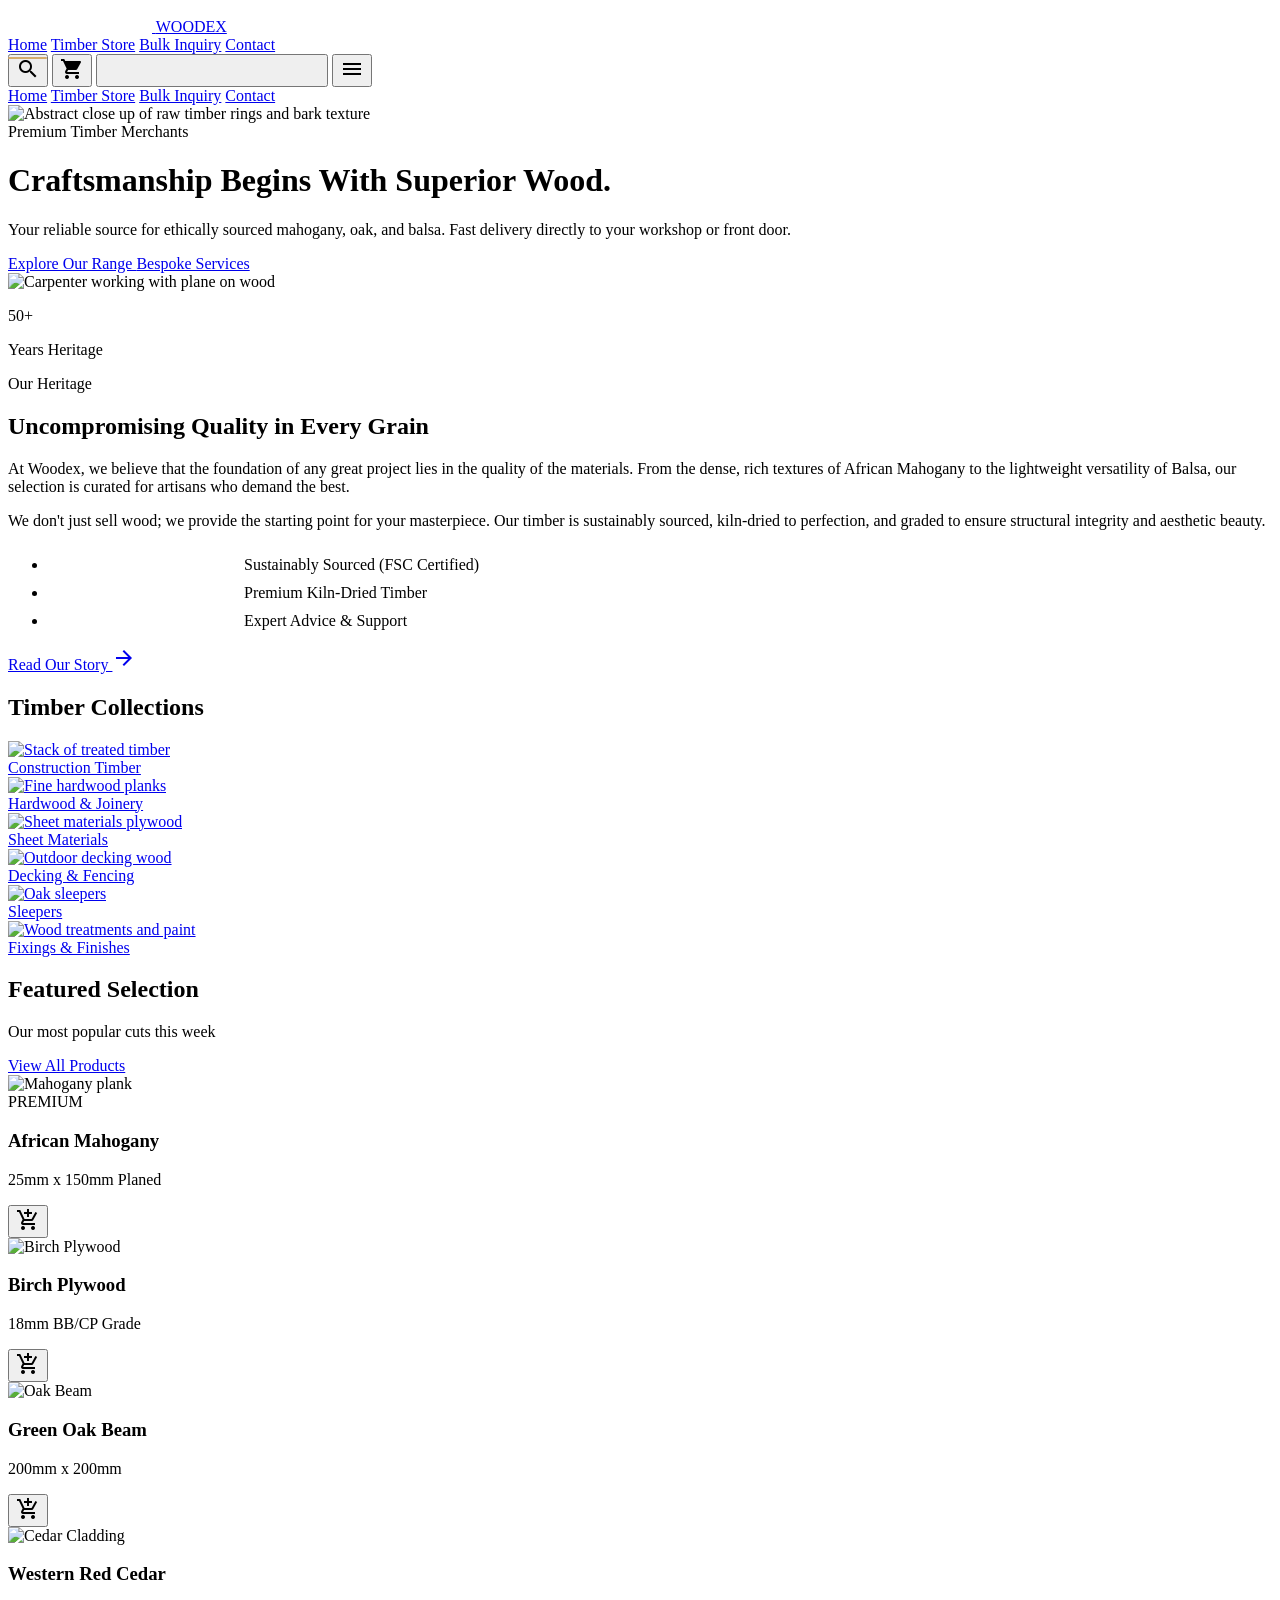
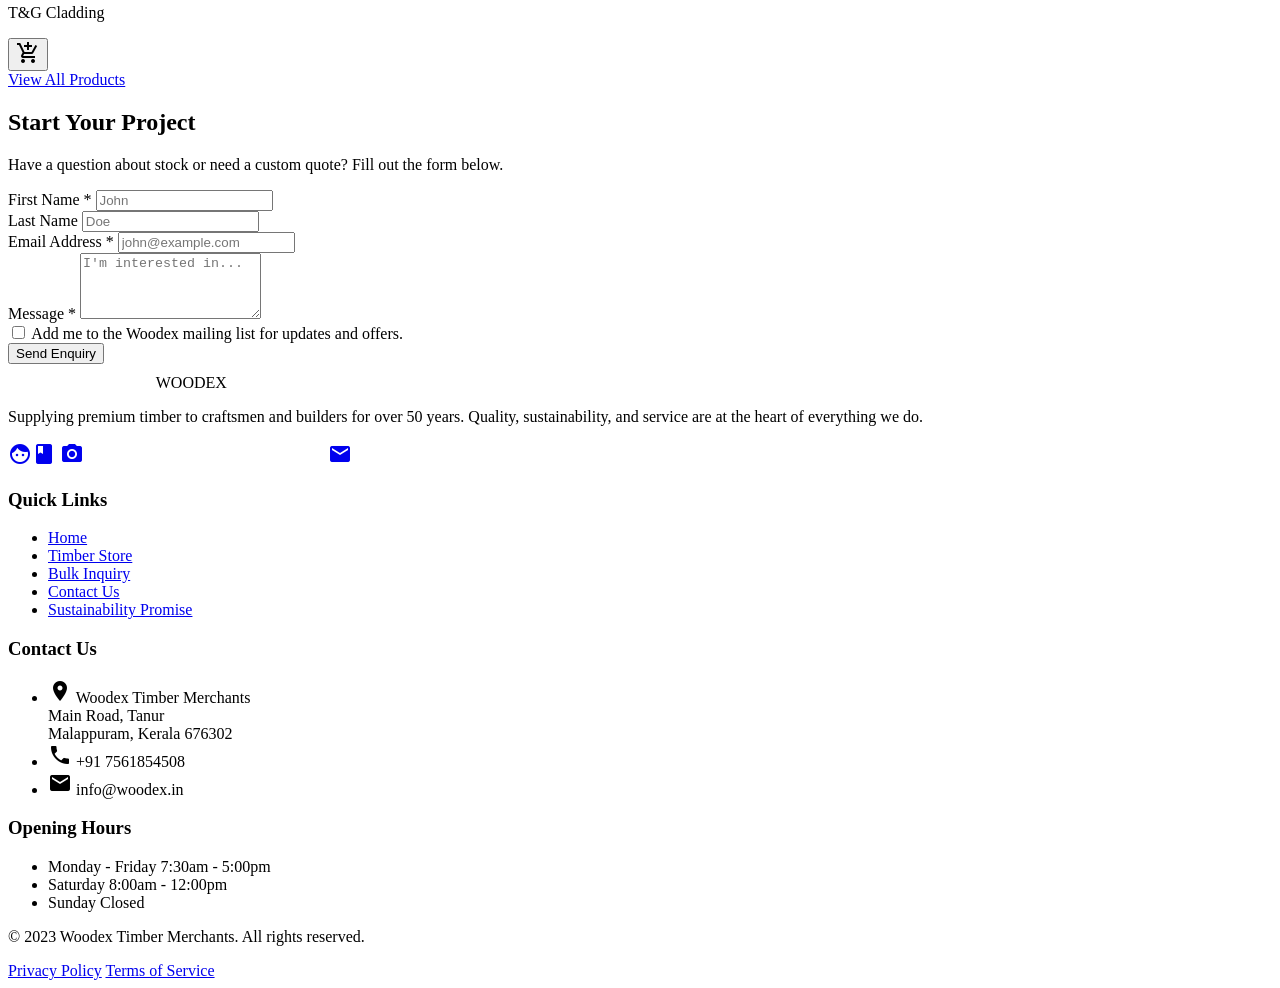
==== commit 21e1e0f0: "all done" ====
--- a/index.html
+++ b/index.html
@@ -391,61 +391,7 @@
     </section>
 
     <!-- Bespoke Garden Studios -->
-    <section class="relative py-24 bg-primary-dark overflow-hidden">
-        <div class="absolute inset-0 opacity-10"
-            style="background-image: url('data:image/svg+xml,%3Csvg width=\'60\' height=\'60\' viewBox=\'0 0 60 60\' xmlns=\'http://www.w3.org/2000/svg\'%3E%3Cg fill=\'none\' fill-rule=\'evenodd\'%3E%3Cg fill=\'%23ffffff\' fill-opacity=\'1\'%3E%3Cpath d=\'M36 34v-4h-2v4h-4v2h4v4h2v-4h4v-2h-4zm0-30V0h-2v4h-4v2h4v4h2V6h4V4h-4zM6 34v-4H4v4H0v2h4v4h2v-4h4v-2H6zM6 4V0H4v4H0v2h4v4h2V6h4V4H6z\'/%3E%3C/g%3E%3C/g%3E%3C/svg%3E');">
-        </div>
-        <div class="max-w-7xl mx-auto px-4 sm:px-6 lg:px-8 relative z-10">
-            <div class="grid grid-cols-1 lg:grid-cols-2 gap-12 items-center">
-                <div class="order-2 lg:order-1">
-                    <span class="text-secondary font-medium tracking-widest uppercase text-sm mb-2 block">Custom
-                        Solutions</span>
-                    <h2 class="text-4xl md:text-5xl font-display font-bold text-white mb-6">Bespoke Garden Studios</h2>
-                    <p class="text-gray-300 text-lg mb-8 leading-relaxed">
-                        Looking for something unique? Our expert joiners design and build bespoke garden offices,
-                        studios, and outdoor retreats tailored to your exact specifications.
-                    </p>
-                    <div class="flex flex-col gap-4 mb-8">
-                        <div class="flex items-start">
-                            <div
-                                class="flex-shrink-0 h-6 w-6 rounded-full bg-secondary flex items-center justify-center mt-1">
-                                <span class="material-icons text-primary-dark text-sm">check</span>
-                            </div>
-                            <p class="ml-4 text-gray-200">Architectural grade timber framing</p>
-                        </div>
-                        <div class="flex items-start">
-                            <div
-                                class="flex-shrink-0 h-6 w-6 rounded-full bg-secondary flex items-center justify-center mt-1">
-                                <span class="material-icons text-primary-dark text-sm">check</span>
-                            </div>
-                            <p class="ml-4 text-gray-200">Fully insulated for year-round use</p>
-                        </div>
-                        <div class="flex items-start">
-                            <div
-                                class="flex-shrink-0 h-6 w-6 rounded-full bg-secondary flex items-center justify-center mt-1">
-                                <span class="material-icons text-primary-dark text-sm">check</span>
-                            </div>
-                            <p class="ml-4 text-gray-200">Custom glazing and finishing options</p>
-                        </div>
-                    </div>
-                    <a class="inline-block bg-secondary hover:bg-white text-primary-dark font-bold px-8 py-4 rounded transition-colors"
-                        href="contact.html">
-                        Get a Free Quote
-                    </a>
-                </div>
-                <div class="order-1 lg:order-2">
-                    <div
-                        class="relative rounded-lg overflow-hidden border-4 border-white/10 shadow-2xl transform rotate-2 hover:rotate-0 transition duration-500">
-                        <img alt="Modern wooden garden office" class="w-full object-cover h-[500px]"
-                            src="https://lh3.googleusercontent.com/aida-public/[base64]" />
-                        <div class="absolute bottom-0 left-0 right-0 bg-gradient-to-t from-black/80 to-transparent p-6">
-                            <p class="text-white font-display italic text-lg">"The Cedar Studio" - London Project</p>
-                        </div>
-                    </div>
-                </div>
-            </div>
-        </div>
-    </section>
+
 
     <!-- Start Your Project Form -->
     <section class="py-20 bg-surface-light dark:bg-surface-dark">
@@ -546,7 +492,7 @@
                         </li>
                         <li class="flex items-center">
                             <span class="material-icons text-secondary mr-3 text-lg">phone</span>
-                            <span>+91 08761 43210</span>
+                            <span>+91 7561854508</span>
                         </li>
                         <li class="flex items-center">
                             <span class="material-icons text-secondary mr-3 text-lg">email</span>
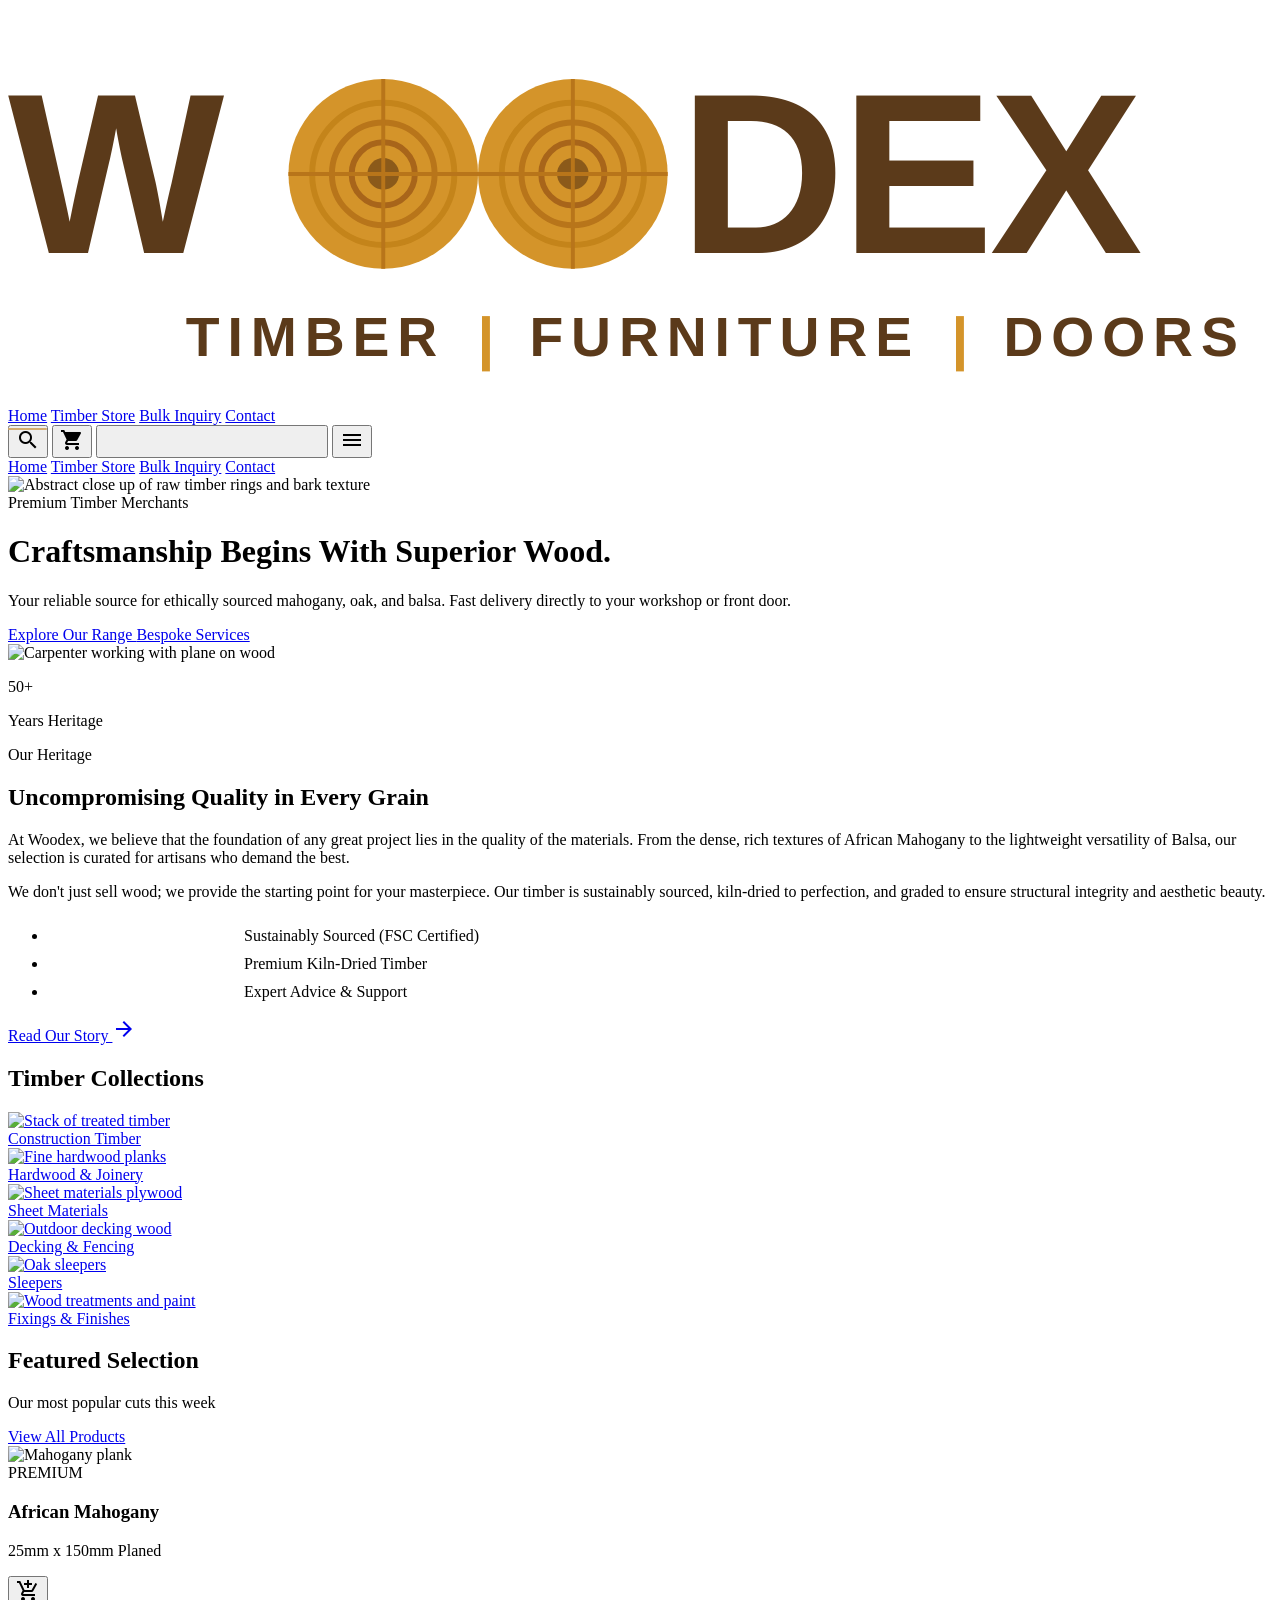
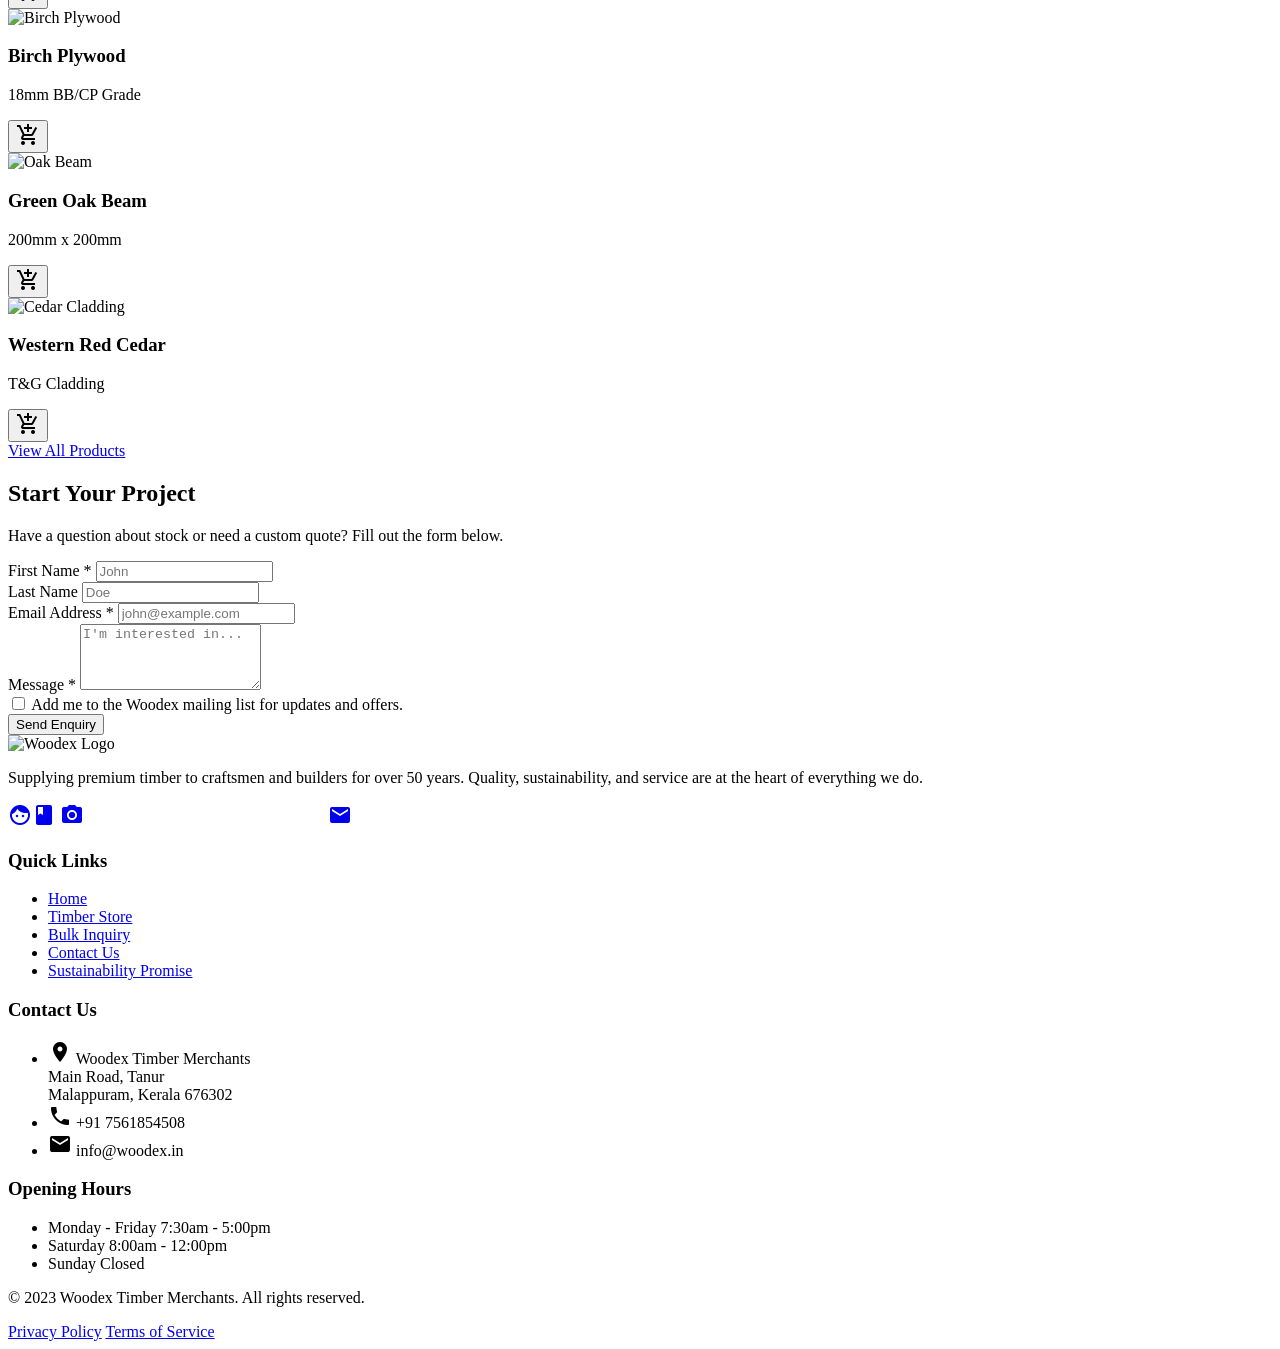
==== commit cdcd75c4: "logo fixed , navbar fixed" ====
--- a/index.html
+++ b/index.html
@@ -52,62 +52,60 @@
 
     <!-- Navigation -->
     <nav id="main-nav"
-        class="fixed w-full z-50 bg-surface-light/95 dark:bg-background-dark/95 backdrop-blur-sm border-b border-gray-200 dark:border-gray-800 transition-all duration-300">
+        class="fixed w-full z-50 bg-surface-light/95 dark:bg-surface-light/95 backdrop-blur-sm border-b border-gray-200 dark:border-gray-200 transition-all duration-300">
         <div class="max-w-7xl mx-auto px-4 sm:px-6 lg:px-8">
             <div class="flex justify-between items-center h-20">
                 <div class="flex-shrink-0 flex items-center">
-                    <a class="flex items-center gap-2" href="index.html">
-                        <span class="material-icons text-primary text-4xl">forest</span>
-                        <span
-                            class="font-display text-2xl font-bold tracking-tight text-primary-dark dark:text-secondary">WOODEX</span>
+                    <a class="flex items-center" href="index.html">
+                        <img src="assets/woodex-logo.svg" alt="Woodex Logo" class="h-12 w-auto">
                     </a>
                 </div>
                 <div class="hidden md:flex space-x-8">
-                    <a class="nav-link active text-primary dark:text-secondary font-medium transition"
+                    <a class="nav-link active text-primary dark:text-primary font-medium transition"
                         href="index.html">Home</a>
-                    <a class="nav-link text-gray-600 dark:text-gray-300 hover:text-primary dark:hover:text-secondary font-medium transition"
+                    <a class="nav-link text-gray-600 dark:text-gray-600 hover:text-primary dark:hover:text-primary font-medium transition"
                         href="catalog.html">Timber Store</a>
-                    <a class="nav-link text-gray-600 dark:text-gray-300 hover:text-primary dark:hover:text-secondary font-medium transition"
+                    <a class="nav-link text-gray-600 dark:text-gray-600 hover:text-primary dark:hover:text-primary font-medium transition"
                         href="order.html">Bulk Inquiry</a>
-                    <a class="nav-link text-gray-600 dark:text-gray-300 hover:text-primary dark:hover:text-secondary font-medium transition"
+                    <a class="nav-link text-gray-600 dark:text-gray-600 hover:text-primary dark:hover:text-primary font-medium transition"
                         href="contact.html">Contact</a>
                 </div>
                 <div class="flex items-center space-x-4">
                     <button
-                        class="p-2 rounded-full text-gray-500 dark:text-gray-400 hover:bg-gray-100 dark:hover:bg-gray-800 transition"
+                        class="p-2 rounded-full text-gray-500 dark:text-gray-500 hover:bg-gray-100 dark:hover:bg-gray-100 transition"
                         id="search-btn">
                         <span class="material-icons">search</span>
                     </button>
                     <button
-                        class="p-2 rounded-full text-gray-500 dark:text-gray-400 hover:bg-gray-100 dark:hover:bg-gray-800 transition relative"
+                        class="p-2 rounded-full text-gray-500 dark:text-gray-500 hover:bg-gray-100 dark:hover:bg-gray-100 transition relative"
                         id="cart-btn">
                         <span class="material-icons">shopping_cart</span>
                         <span
                             class="absolute top-1 right-0 bg-primary text-white text-xs rounded-full h-4 w-4 flex items-center justify-center cart-count">2</span>
                     </button>
                     <button
-                        class="p-2 rounded-full text-gray-500 dark:text-secondary hover:bg-gray-100 dark:hover:bg-gray-800 transition"
+                        class="p-2 rounded-full text-gray-500 dark:text-gray-500 hover:bg-gray-100 dark:hover:bg-gray-100 transition"
                         id="theme-toggle" onclick="toggleDarkMode()">
                         <span class="material-icons">dark_mode</span>
                     </button>
                     <!-- Mobile menu button -->
                     <button
-                        class="md:hidden p-2 rounded-full text-gray-500 dark:text-gray-400 hover:bg-gray-100 dark:hover:bg-gray-800 transition"
+                        class="md:hidden p-2 rounded-full text-gray-500 dark:text-gray-500 hover:bg-gray-100 dark:hover:bg-gray-100 transition"
                         id="mobile-menu-btn" onclick="toggleMobileMenu()">
                         <span class="material-icons">menu</span>
                     </button>
                 </div>
             </div>
             <!-- Mobile Menu -->
-            <div id="mobile-menu" class="md:hidden hidden pb-4 border-t border-gray-200 dark:border-gray-700">
+            <div id="mobile-menu" class="md:hidden hidden pb-4 border-t border-gray-200 dark:border-gray-200">
                 <div class="flex flex-col space-y-3 pt-4">
-                    <a class="text-primary dark:text-secondary font-medium px-2 py-2 rounded hover:bg-gray-100 dark:hover:bg-gray-800 transition"
+                    <a class="text-primary dark:text-primary font-medium px-2 py-2 rounded hover:bg-gray-100 dark:hover:bg-gray-100 transition"
                         href="index.html">Home</a>
-                    <a class="text-gray-600 dark:text-gray-300 font-medium px-2 py-2 rounded hover:bg-gray-100 dark:hover:bg-gray-800 transition"
+                    <a class="text-gray-600 dark:text-gray-600 font-medium px-2 py-2 rounded hover:bg-gray-100 dark:hover:bg-gray-100 transition"
                         href="catalog.html">Timber Store</a>
-                    <a class="text-gray-600 dark:text-gray-300 font-medium px-2 py-2 rounded hover:bg-gray-100 dark:hover:bg-gray-800 transition"
+                    <a class="text-gray-600 dark:text-gray-600 font-medium px-2 py-2 rounded hover:bg-gray-100 dark:hover:bg-gray-100 transition"
                         href="order.html">Bulk Inquiry</a>
-                    <a class="text-gray-600 dark:text-gray-300 font-medium px-2 py-2 rounded hover:bg-gray-100 dark:hover:bg-gray-800 transition"
+                    <a class="text-gray-600 dark:text-gray-600 font-medium px-2 py-2 rounded hover:bg-gray-100 dark:hover:bg-gray-100 transition"
                         href="contact.html">Contact</a>
                 </div>
             </div>
@@ -115,7 +113,7 @@
     </nav>
 
     <!-- Hero Section with 3D Wooden Blocks -->
-    <header id="hero-section" class="relative h-[85vh] flex items-center justify-center overflow-hidden">
+    <header id="hero-section" class="relative h-[85vh] flex items-center justify-center overflow-hidden pt-20">
         <div class="absolute inset-0 z-0">
             <img alt="Abstract close up of raw timber rings and bark texture" class="w-full h-full object-cover"
                 src="https://lh3.googleusercontent.com/aida-public/[base64]" />
@@ -457,8 +455,8 @@
             <div class="grid grid-cols-1 md:grid-cols-2 lg:grid-cols-4 gap-12 mb-16">
                 <div>
                     <div class="flex items-center gap-2 mb-6">
-                        <span class="material-icons text-secondary text-3xl">forest</span>
-                        <span class="font-display text-2xl font-bold tracking-tight text-white">WOODEX</span>
+                        <img src="assets/Gemini_Generated_Image_9yk1p99yk1p99yk1-removebg-preview.png" alt="Woodex Logo"
+                            class="h-10 w-auto">
                     </div>
                     <p class="text-gray-400 mb-6 text-sm leading-relaxed">
                         Supplying premium timber to craftsmen and builders for over 50 years. Quality, sustainability,
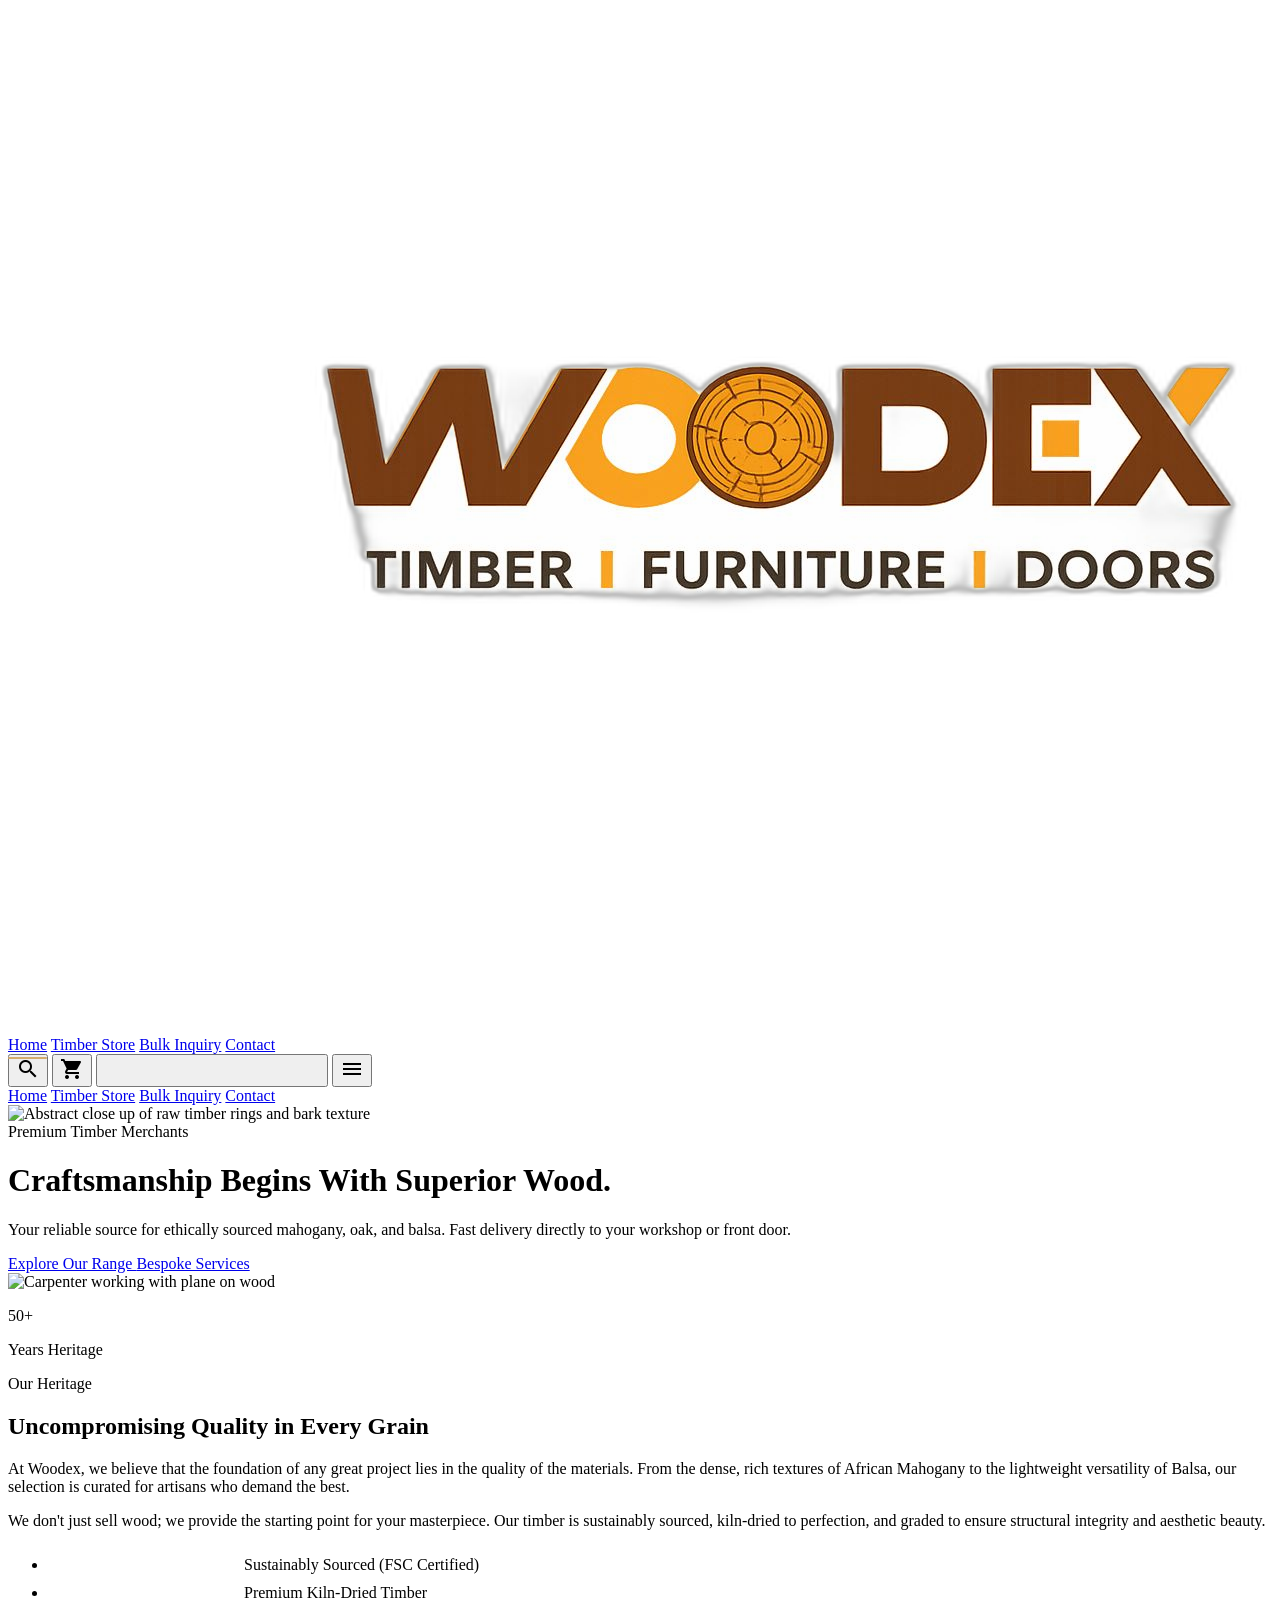
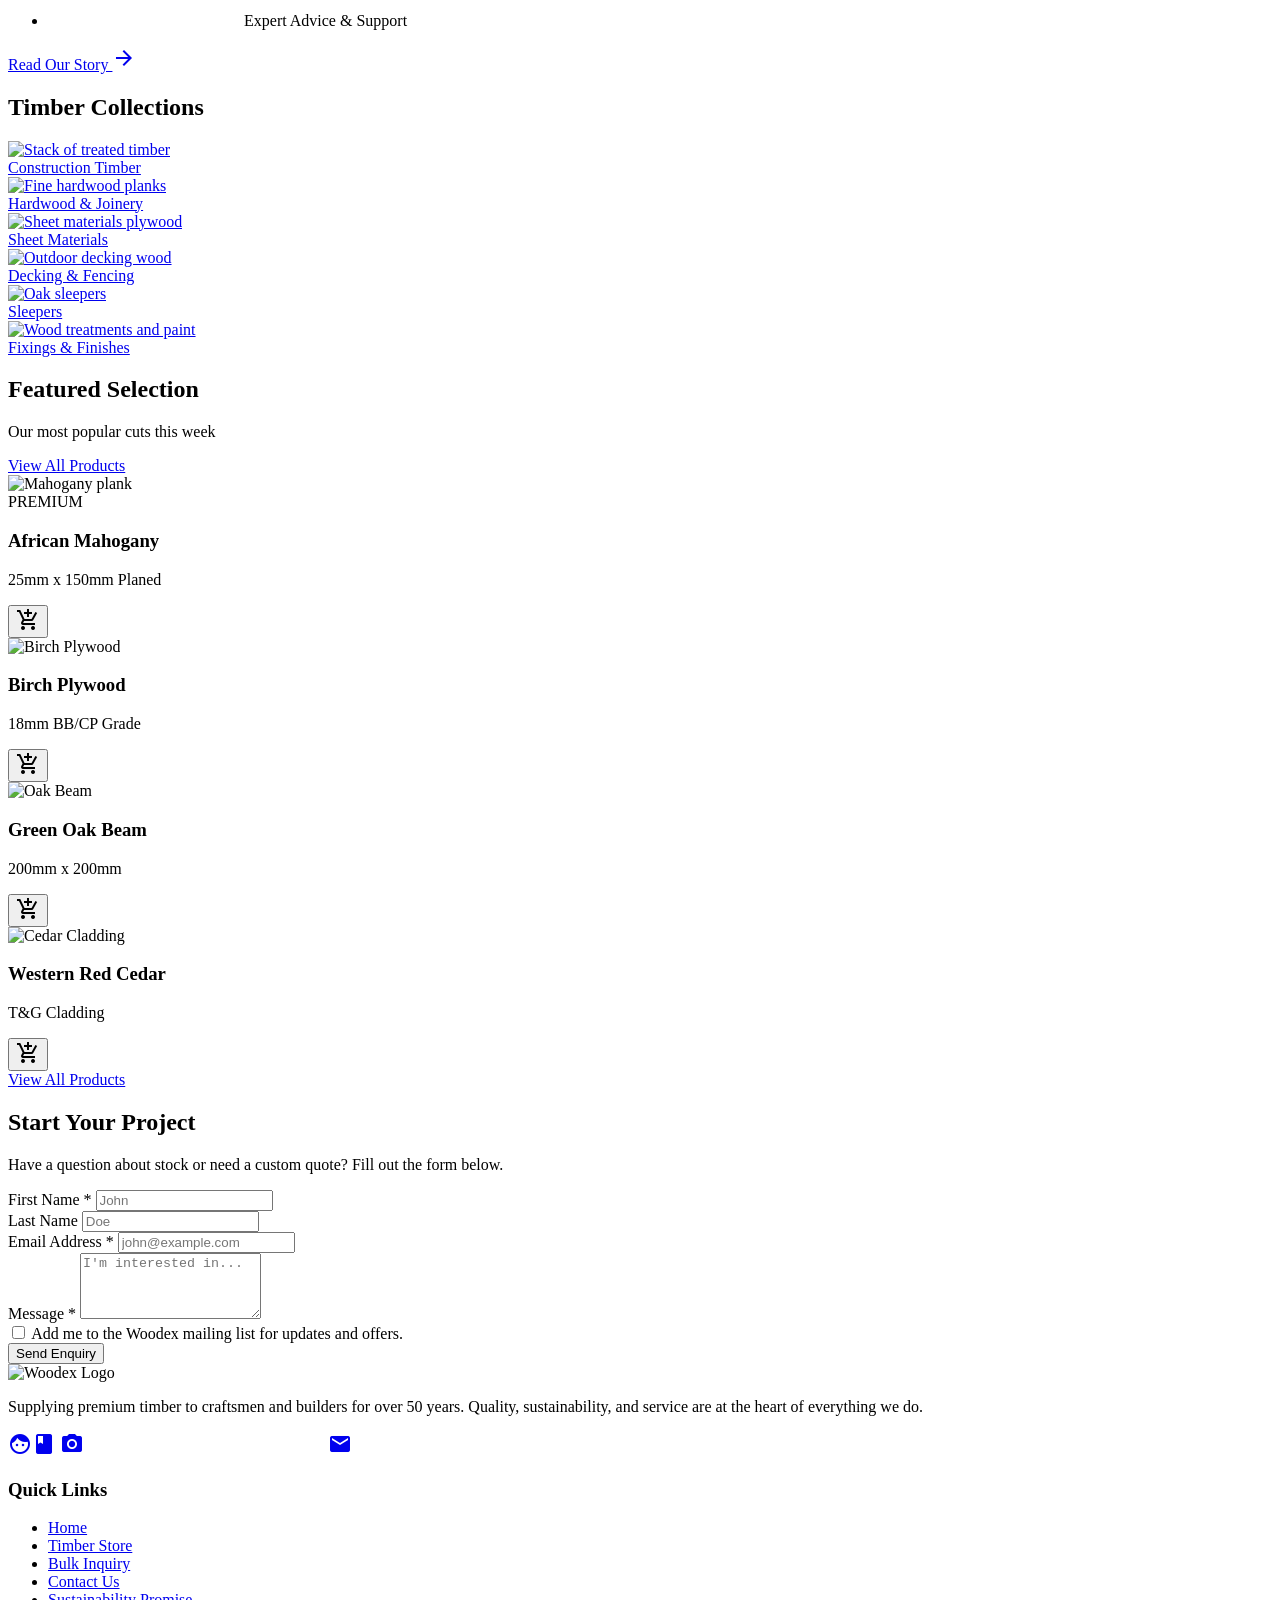
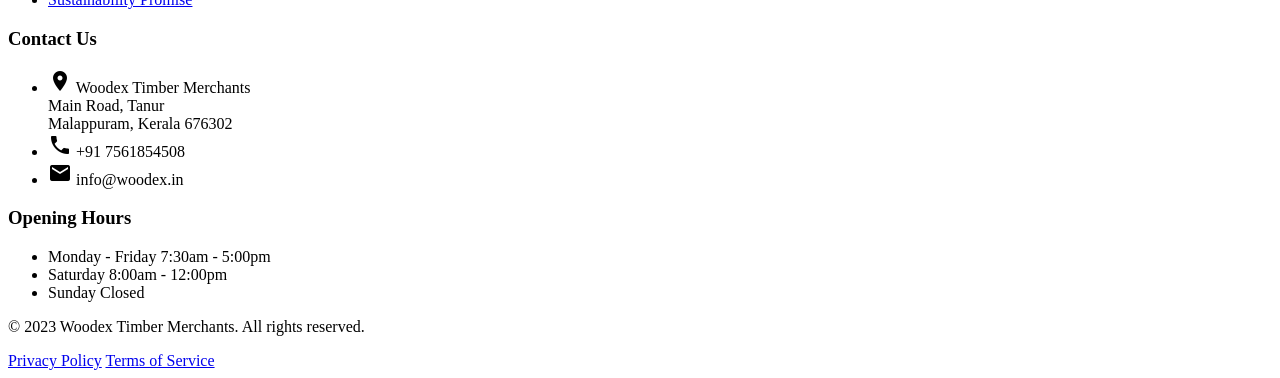
==== commit d7622dc8: "logo fixed" ====
--- a/index.html
+++ b/index.html
@@ -57,7 +57,8 @@
             <div class="flex justify-between items-center h-20">
                 <div class="flex-shrink-0 flex items-center">
                     <a class="flex items-center" href="index.html">
-                        <img src="assets/woodex-logo.svg" alt="Woodex Logo" class="h-12 w-auto">
+                        <img src="assets/woodex-logo-nobg.png" alt="Woodex Logo"
+                            class="h-24 md:h-32 w-auto object-contain">
                     </a>
                 </div>
                 <div class="hidden md:flex space-x-8">
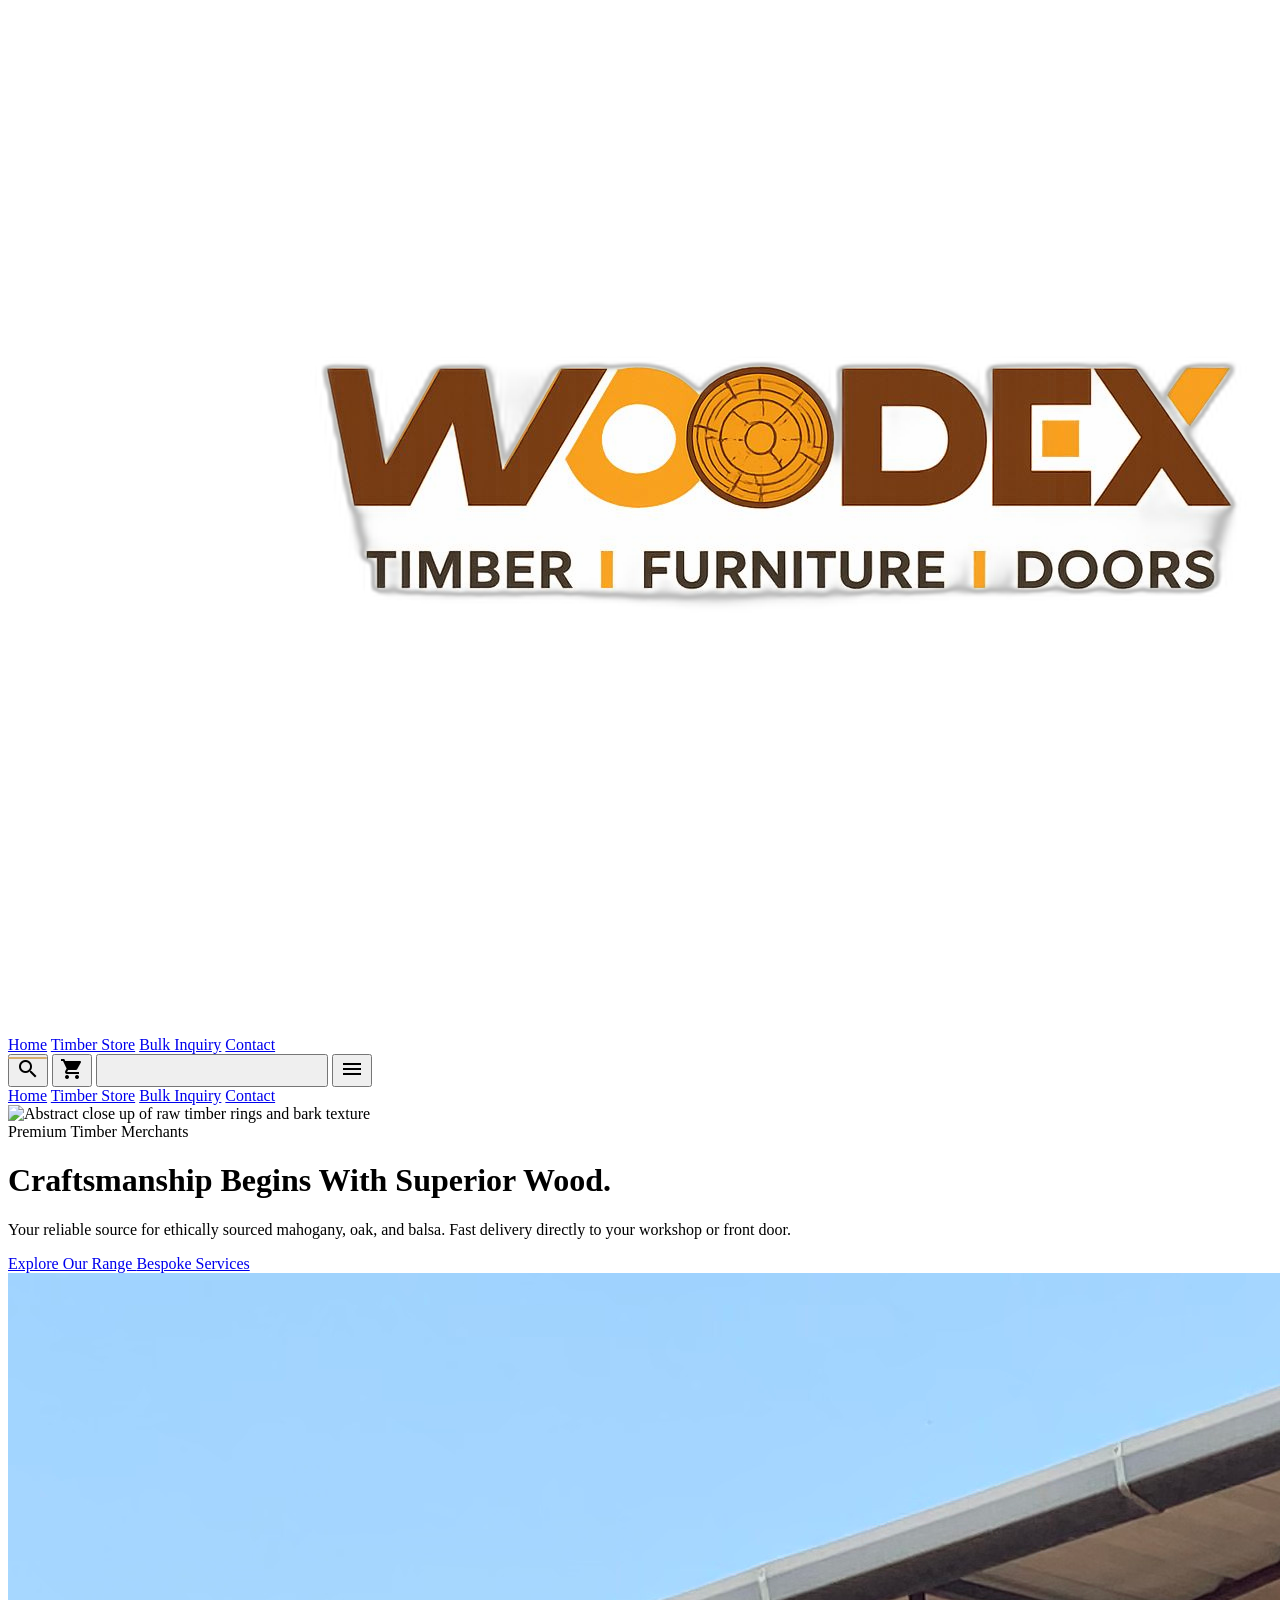
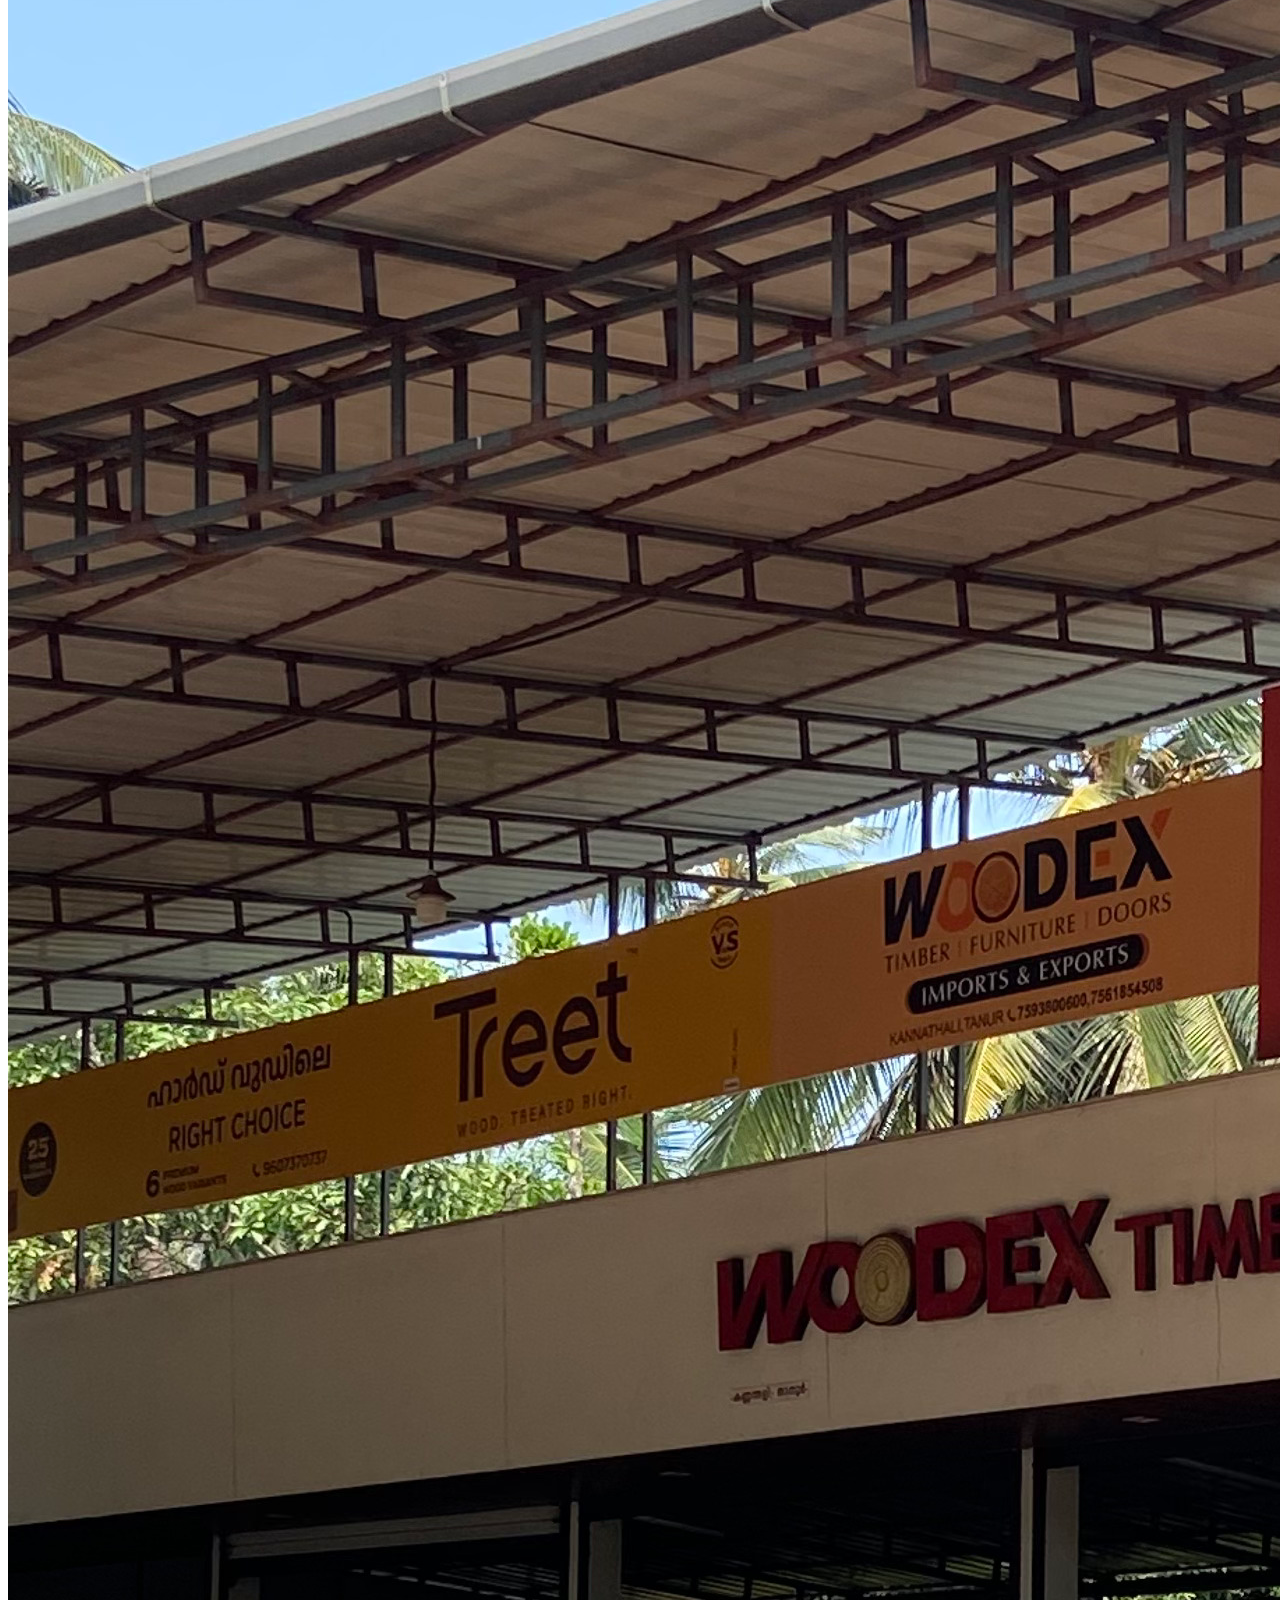
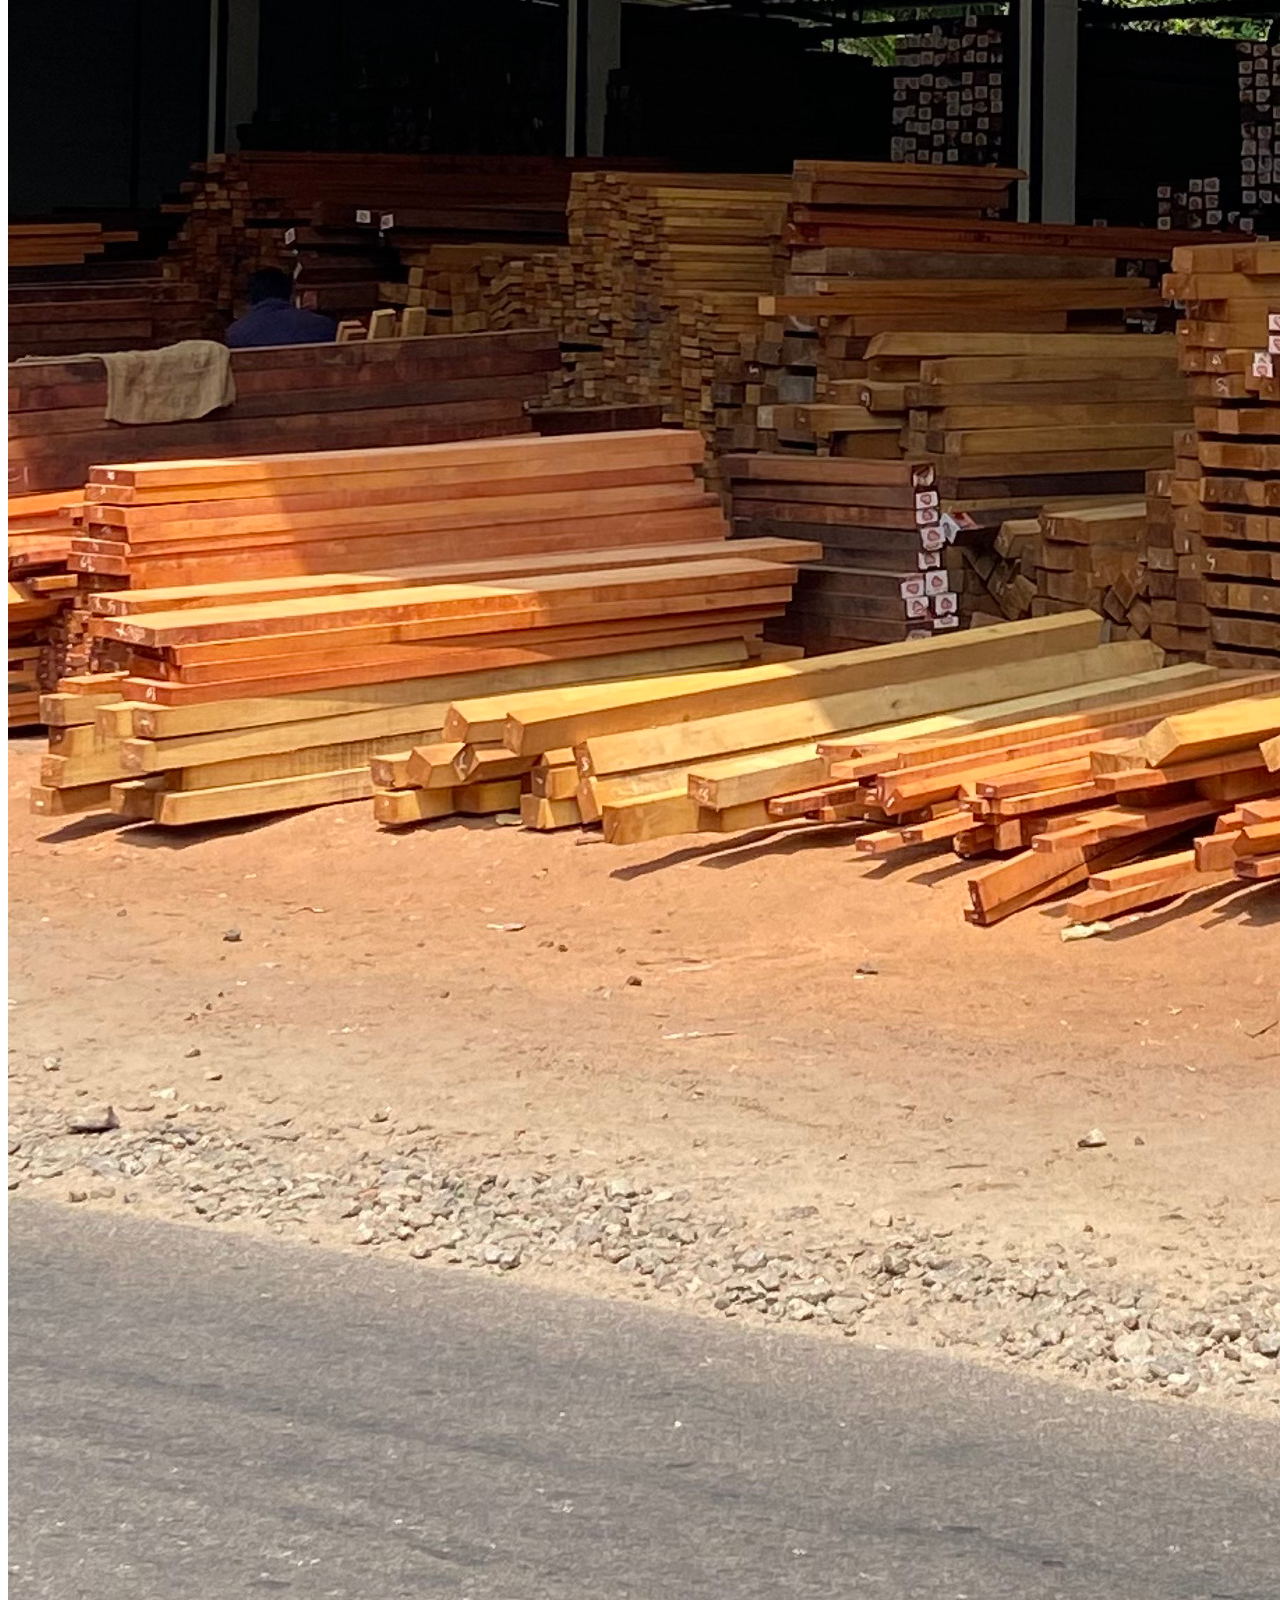
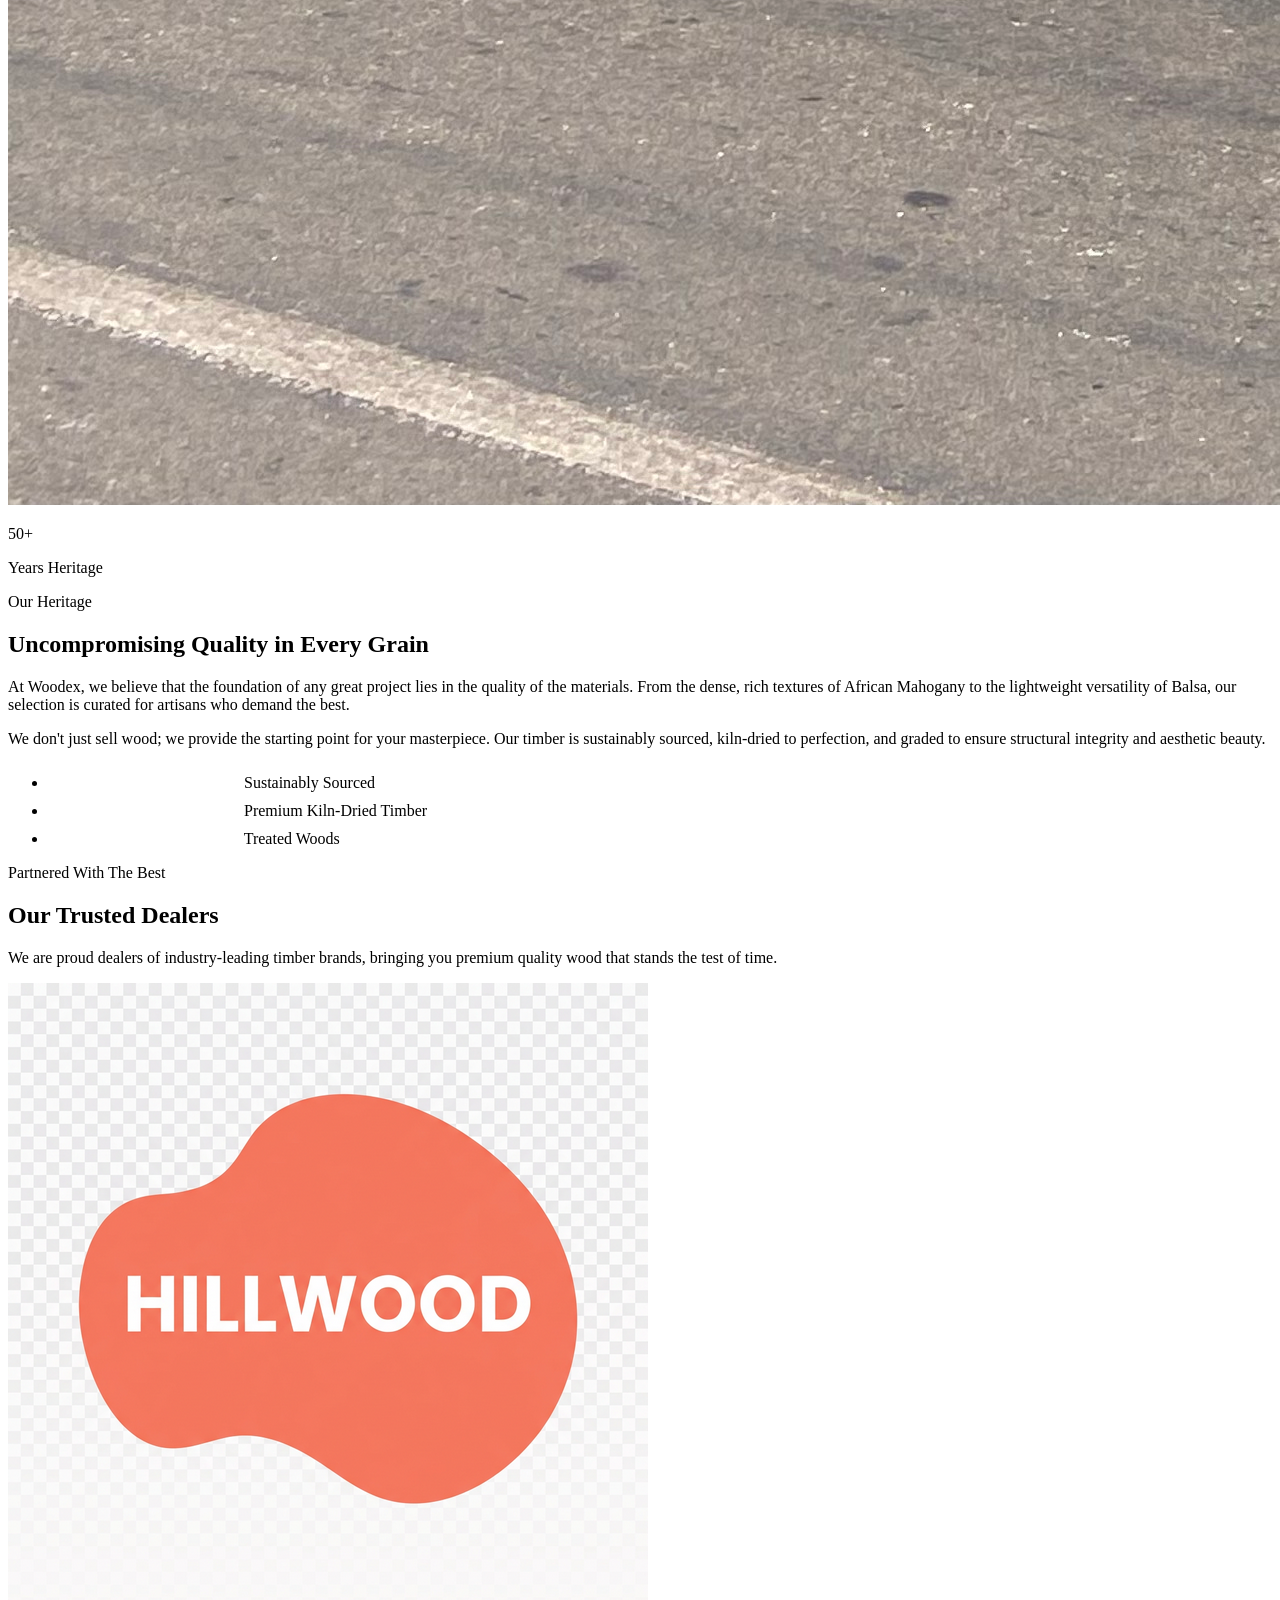
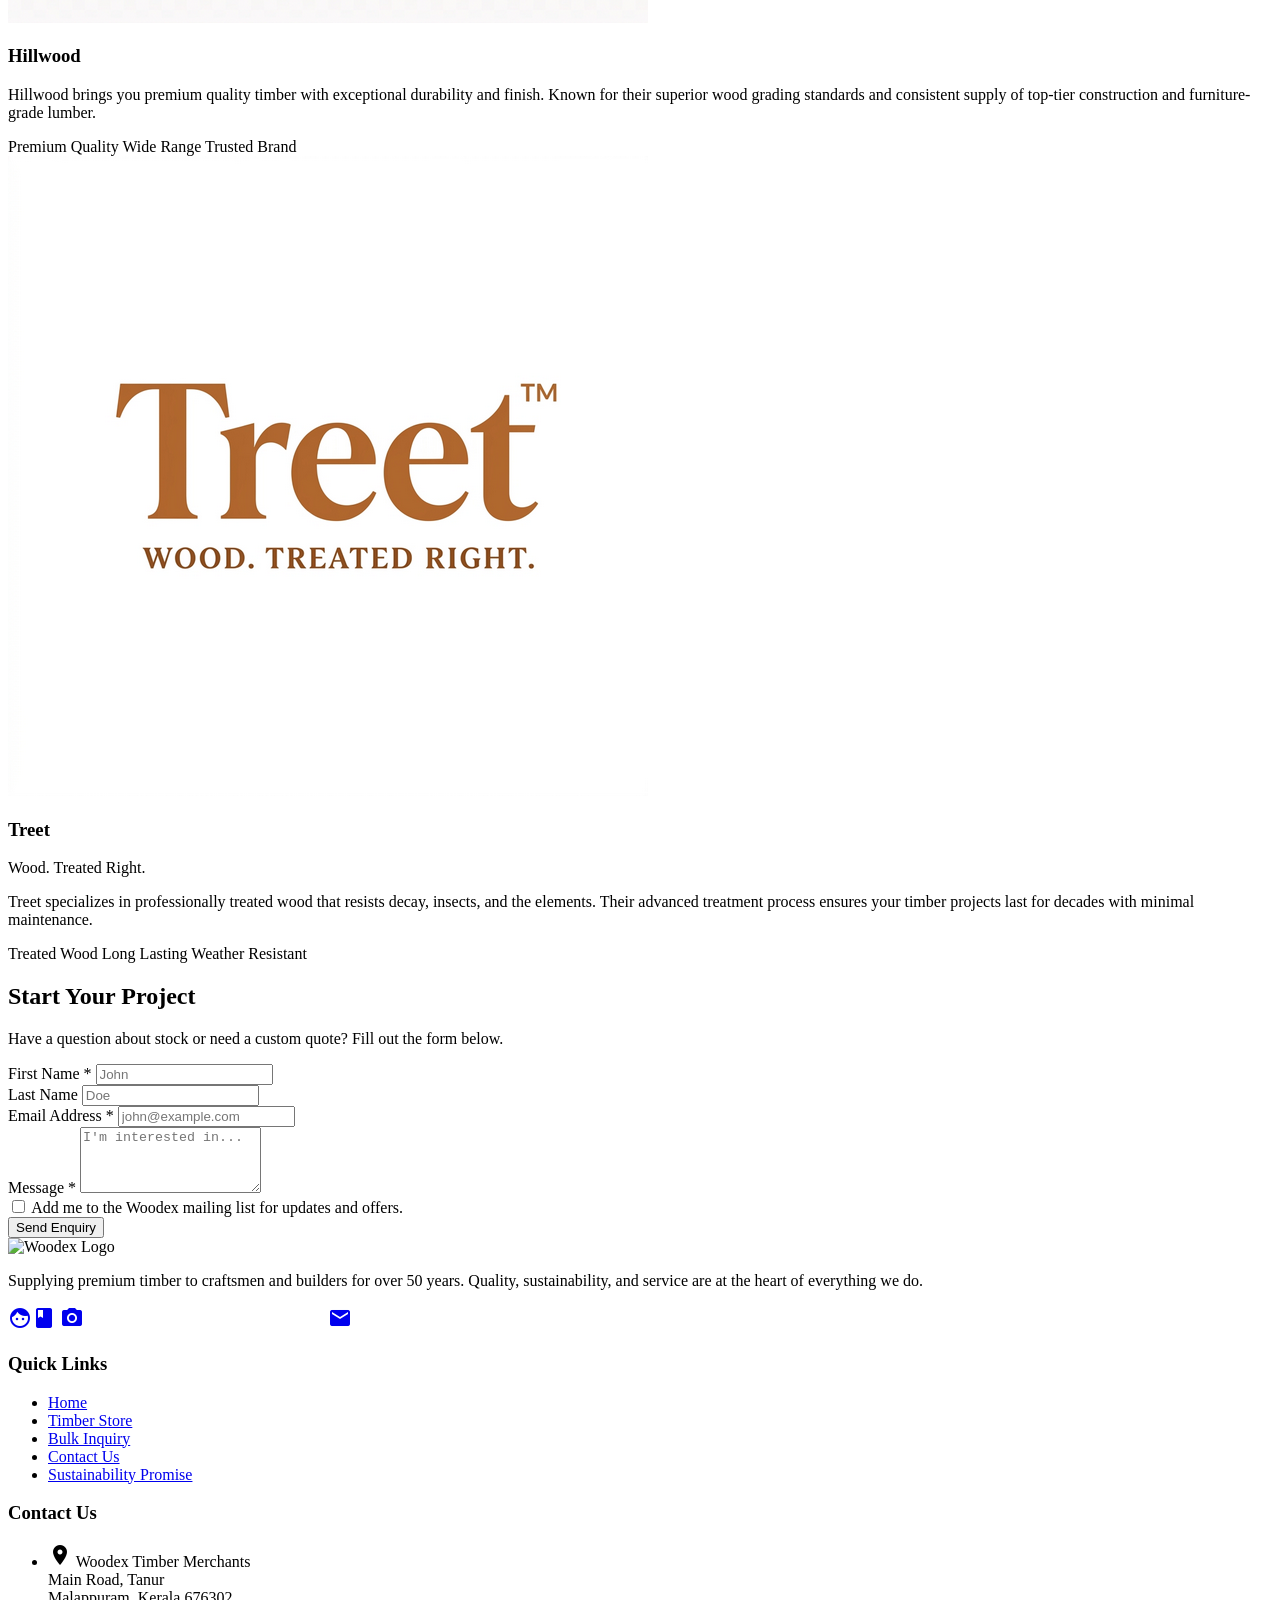
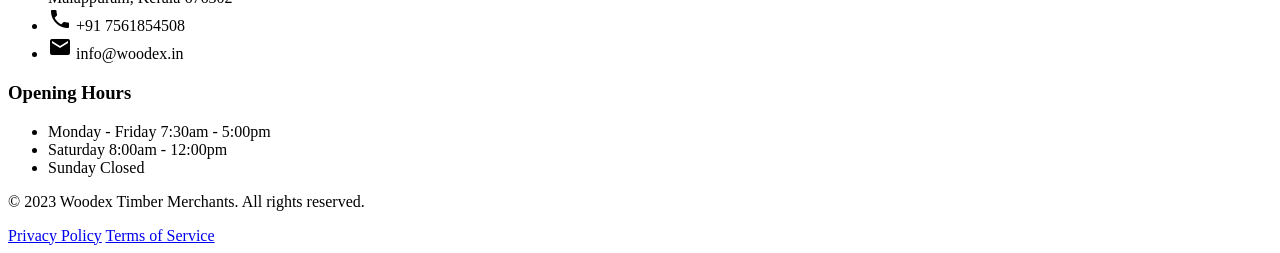
==== commit 79d917a0: "product updated" ====
--- a/index.html
+++ b/index.html
@@ -153,9 +153,8 @@
             <div class="grid grid-cols-1 lg:grid-cols-2 gap-16 items-center">
                 <div class="relative">
                     <div class="absolute -top-4 -left-4 w-24 h-24 bg-secondary/20 rounded-full blur-2xl"></div>
-                    <img alt="Carpenter working with plane on wood"
-                        class="relative rounded-lg shadow-xl w-full h-[500px] object-cover"
-                        src="https://lh3.googleusercontent.com/aida-public/[base64]" />
+                    <img alt="Woodex Timbers Store" class="relative rounded-lg shadow-xl w-full h-[500px] object-cover"
+                        src="w8.jpg" />
                     <div class="absolute bottom-[-20px] right-[-20px] bg-primary p-6 rounded shadow-lg hidden md:block">
                         <p class="text-white font-display text-3xl font-bold">50+</p>
                         <p class="text-white/80 text-sm uppercase tracking-wider">Years Heritage</p>
@@ -180,7 +179,7 @@
                     <ul class="space-y-4 mb-8">
                         <li class="flex items-center text-gray-700 dark:text-gray-200">
                             <span class="material-icons text-secondary mr-3">verified</span>
-                            Sustainably Sourced (FSC Certified)
+                            Sustainably Sourced
                         </li>
                         <li class="flex items-center text-gray-700 dark:text-gray-200">
                             <span class="material-icons text-secondary mr-3">verified</span>
@@ -188,203 +187,88 @@
                         </li>
                         <li class="flex items-center text-gray-700 dark:text-gray-200">
                             <span class="material-icons text-secondary mr-3">verified</span>
-                            Expert Advice &amp; Support
+                            Treated Woods
                         </li>
                     </ul>
-                    <a class="text-primary dark:text-secondary font-semibold hover:underline inline-flex items-center"
-                        href="contact.html">
-                        Read Our Story <span class="material-icons ml-1 text-sm">arrow_forward</span>
-                    </a>
+
                 </div>
             </div>
         </div>
     </section>
 
-    <!-- Timber Collections -->
-    <section class="py-20 bg-background-light dark:bg-background-dark">
+    <!-- Our Trusted Dealers -->
+    <section class="py-20 bg-background-light dark:bg-background-dark overflow-hidden">
         <div class="max-w-7xl mx-auto px-4 sm:px-6 lg:px-8">
             <div class="text-center mb-16">
-                <h2 class="text-3xl md:text-4xl font-display font-bold text-primary-dark dark:text-white mb-4">Timber
-                    Collections</h2>
-                <div class="w-20 h-1 bg-secondary mx-auto rounded"></div>
-            </div>
-            <div class="grid grid-cols-1 sm:grid-cols-2 lg:grid-cols-3 gap-8">
-                <a href="catalog.html" class="group cursor-pointer block">
-                    <div class="relative overflow-hidden rounded-lg aspect-[4/3] mb-4">
-                        <img alt="Stack of treated timber"
-                            class="w-full h-full object-cover transform group-hover:scale-110 transition duration-500"
-                            src="https://lh3.googleusercontent.com/aida-public/[base64]" />
-                        <div class="absolute inset-0 bg-black/20 group-hover:bg-black/40 transition duration-300"></div>
-                        <div class="absolute bottom-4 left-4">
-                            <span
-                                class="bg-white/90 dark:bg-surface-dark/90 backdrop-blur text-primary-dark dark:text-white px-4 py-2 rounded text-sm font-semibold shadow-sm">Construction
-                                Timber</span>
+                <span
+                    class="text-primary dark:text-secondary font-medium tracking-widest uppercase text-sm mb-2 block">Partnered
+                    With The Best</span>
+                <h2 class="text-3xl md:text-4xl font-display font-bold text-primary-dark dark:text-white mb-4">Our
+                    Trusted Dealers</h2>
+                <div class="w-20 h-1 bg-secondary mx-auto rounded mb-6"></div>
+                <p class="text-gray-600 dark:text-gray-400 max-w-2xl mx-auto">We are proud dealers of industry-leading
+                    timber brands, bringing you premium quality wood that stands the test of time.</p>
+            </div>
+            <div class="grid grid-cols-1 md:grid-cols-2 gap-10 max-w-5xl mx-auto">
+                <!-- Hillwood Card -->
+                <div
+                    class="group relative bg-white dark:bg-surface-dark rounded-2xl shadow-lg hover:shadow-2xl transition-all duration-500 border border-gray-100 dark:border-gray-800 overflow-hidden">
+                    <div class="absolute top-0 left-0 w-full h-1 bg-gradient-to-r from-[#E8705A] to-[#F4A293]"></div>
+                    <div class="p-8 md:p-10 flex flex-col items-center text-center">
+                        <div
+                            class="w-40 h-40 flex items-center justify-center mb-6 rounded-2xl bg-gray-50 dark:bg-background-dark p-4 group-hover:scale-105 transition-transform duration-500">
+                            <img src="assets/hillwood-logo.png" alt="Hillwood Logo"
+                                class="max-w-full max-h-full object-contain" />
                         </div>
-                    </div>
-                </a>
-                <a href="catalog.html" class="group cursor-pointer block">
-                    <div class="relative overflow-hidden rounded-lg aspect-[4/3] mb-4">
-                        <img alt="Fine hardwood planks"
-                            class="w-full h-full object-cover transform group-hover:scale-110 transition duration-500"
-                            src="https://lh3.googleusercontent.com/aida-public/[base64]" />
-                        <div class="absolute inset-0 bg-black/20 group-hover:bg-black/40 transition duration-300"></div>
-                        <div class="absolute bottom-4 left-4">
-                            <span
-                                class="bg-white/90 dark:bg-surface-dark/90 backdrop-blur text-primary-dark dark:text-white px-4 py-2 rounded text-sm font-semibold shadow-sm">Hardwood
-                                &amp; Joinery</span>
+                        <h3 class="text-2xl font-display font-bold text-primary-dark dark:text-white mb-3">Hillwood</h3>
+                        <p class="text-gray-600 dark:text-gray-400 mb-6 leading-relaxed">
+                            Hillwood brings you premium quality timber with exceptional durability and finish. Known for
+                            their superior wood grading standards and consistent supply of top-tier construction and
+                            furniture-grade lumber.
+                        </p>
+                        <div class="flex flex-wrap justify-center gap-2">
+                            <span
+                                class="bg-[#E8705A]/10 text-[#E8705A] text-xs font-semibold px-3 py-1.5 rounded-full">Premium
+                                Quality</span>
+                            <span
+                                class="bg-[#E8705A]/10 text-[#E8705A] text-xs font-semibold px-3 py-1.5 rounded-full">Wide
+                                Range</span>
+                            <span
+                                class="bg-[#E8705A]/10 text-[#E8705A] text-xs font-semibold px-3 py-1.5 rounded-full">Trusted
+                                Brand</span>
                         </div>
                     </div>
-                </a>
-                <a href="catalog.html" class="group cursor-pointer block">
-                    <div class="relative overflow-hidden rounded-lg aspect-[4/3] mb-4">
-                        <img alt="Sheet materials plywood"
-                            class="w-full h-full object-cover transform group-hover:scale-110 transition duration-500"
-                            src="https://lh3.googleusercontent.com/aida-public/[base64]" />
-                        <div class="absolute inset-0 bg-black/20 group-hover:bg-black/40 transition duration-300"></div>
-                        <div class="absolute bottom-4 left-4">
-                            <span
-                                class="bg-white/90 dark:bg-surface-dark/90 backdrop-blur text-primary-dark dark:text-white px-4 py-2 rounded text-sm font-semibold shadow-sm">Sheet
-                                Materials</span>
+                </div>
+                <!-- Treet Card -->
+                <div
+                    class="group relative bg-white dark:bg-surface-dark rounded-2xl shadow-lg hover:shadow-2xl transition-all duration-500 border border-gray-100 dark:border-gray-800 overflow-hidden">
+                    <div class="absolute top-0 left-0 w-full h-1 bg-gradient-to-r from-[#B8763A] to-[#D4AC6E]"></div>
+                    <div class="p-8 md:p-10 flex flex-col items-center text-center">
+                        <div
+                            class="w-40 h-40 flex items-center justify-center mb-6 rounded-2xl bg-gray-50 dark:bg-background-dark p-4 group-hover:scale-105 transition-transform duration-500">
+                            <img src="assets/treet-logo.png" alt="Treet Logo"
+                                class="max-w-full max-h-full object-contain" />
                         </div>
-                    </div>
-                </a>
-                <a href="catalog.html" class="group cursor-pointer block">
-                    <div class="relative overflow-hidden rounded-lg aspect-[4/3] mb-4">
-                        <img alt="Outdoor decking wood"
-                            class="w-full h-full object-cover transform group-hover:scale-110 transition duration-500"
-                            src="https://lh3.googleusercontent.com/aida-public/[base64]" />
-                        <div class="absolute inset-0 bg-black/20 group-hover:bg-black/40 transition duration-300"></div>
-                        <div class="absolute bottom-4 left-4">
-                            <span
-                                class="bg-white/90 dark:bg-surface-dark/90 backdrop-blur text-primary-dark dark:text-white px-4 py-2 rounded text-sm font-semibold shadow-sm">Decking
-                                &amp; Fencing</span>
+                        <h3 class="text-2xl font-display font-bold text-primary-dark dark:text-white mb-3">Treet</h3>
+                        <p class="text-sm text-gray-500 dark:text-gray-400 italic mb-4">Wood. Treated Right.</p>
+                        <p class="text-gray-600 dark:text-gray-400 mb-6 leading-relaxed">
+                            Treet specializes in professionally treated wood that resists decay, insects, and the
+                            elements. Their advanced treatment process ensures your timber projects last for decades
+                            with minimal maintenance.
+                        </p>
+                        <div class="flex flex-wrap justify-center gap-2">
+                            <span
+                                class="bg-[#B8763A]/10 text-[#B8763A] text-xs font-semibold px-3 py-1.5 rounded-full">Treated
+                                Wood</span>
+                            <span
+                                class="bg-[#B8763A]/10 text-[#B8763A] text-xs font-semibold px-3 py-1.5 rounded-full">Long
+                                Lasting</span>
+                            <span
+                                class="bg-[#B8763A]/10 text-[#B8763A] text-xs font-semibold px-3 py-1.5 rounded-full">Weather
+                                Resistant</span>
                         </div>
                     </div>
-                </a>
-                <a href="catalog.html" class="group cursor-pointer block">
-                    <div class="relative overflow-hidden rounded-lg aspect-[4/3] mb-4">
-                        <img alt="Oak sleepers"
-                            class="w-full h-full object-cover transform group-hover:scale-110 transition duration-500"
-                            src="https://lh3.googleusercontent.com/aida-public/[base64]" />
-                        <div class="absolute inset-0 bg-black/20 group-hover:bg-black/40 transition duration-300"></div>
-                        <div class="absolute bottom-4 left-4">
-                            <span
-                                class="bg-white/90 dark:bg-surface-dark/90 backdrop-blur text-primary-dark dark:text-white px-4 py-2 rounded text-sm font-semibold shadow-sm">Sleepers</span>
-                        </div>
-                    </div>
-                </a>
-                <a href="catalog.html" class="group cursor-pointer block">
-                    <div class="relative overflow-hidden rounded-lg aspect-[4/3] mb-4">
-                        <img alt="Wood treatments and paint"
-                            class="w-full h-full object-cover transform group-hover:scale-110 transition duration-500"
-                            src="https://lh3.googleusercontent.com/aida-public/[base64]" />
-                        <div class="absolute inset-0 bg-black/20 group-hover:bg-black/40 transition duration-300"></div>
-                        <div class="absolute bottom-4 left-4">
-                            <span
-                                class="bg-white/90 dark:bg-surface-dark/90 backdrop-blur text-primary-dark dark:text-white px-4 py-2 rounded text-sm font-semibold shadow-sm">Fixings
-                                &amp; Finishes</span>
-                        </div>
-                    </div>
-                </a>
-            </div>
-        </div>
-    </section>
-
-    <!-- Featured Selection -->
-    <section class="py-20 bg-accent-light/30 dark:bg-surface-dark border-y border-gray-200 dark:border-gray-800">
-        <div class="max-w-7xl mx-auto px-4 sm:px-6 lg:px-8">
-            <div class="flex justify-between items-end mb-12">
-                <div>
-                    <h2 class="text-3xl font-display font-bold text-primary-dark dark:text-white">Featured Selection
-                    </h2>
-                    <p class="text-gray-600 dark:text-gray-400 mt-2">Our most popular cuts this week</p>
-                </div>
-                <a class="hidden sm:inline-block text-primary dark:text-secondary font-medium hover:underline"
-                    href="catalog.html">View All Products</a>
-            </div>
-            <div class="grid grid-cols-1 sm:grid-cols-2 lg:grid-cols-4 gap-8">
-                <!-- Product 1 -->
-                <div
-                    class="bg-white dark:bg-background-dark rounded-lg shadow-sm hover:shadow-md transition duration-300 border border-gray-100 dark:border-gray-800 group">
-                    <div class="relative aspect-square overflow-hidden rounded-t-lg bg-gray-100 dark:bg-gray-800">
-                        <img alt="Mahogany plank"
-                            class="w-full h-full object-cover group-hover:scale-105 transition duration-500"
-                            src="https://lh3.googleusercontent.com/aida-public/[base64]" />
-                        <div class="absolute top-2 right-2 bg-secondary text-white text-xs font-bold px-2 py-1 rounded">
-                            PREMIUM</div>
-                    </div>
-                    <div class="p-4">
-                        <h3 class="text-lg font-bold text-gray-900 dark:text-white mb-1">African Mahogany</h3>
-                        <p class="text-sm text-gray-500 dark:text-gray-400 mb-3">25mm x 150mm Planed</p>
-                        <div class="flex justify-between items-center">
-                            <button data-product-id="MHG-AF-001"
-                                class="text-gray-400 hover:text-primary dark:hover:text-secondary transition-colors">
-                                <span class="material-icons">add_shopping_cart</span>
-                            </button>
-                        </div>
-                    </div>
-                </div>
-                <!-- Product 2 -->
-                <div
-                    class="bg-white dark:bg-background-dark rounded-lg shadow-sm hover:shadow-md transition duration-300 border border-gray-100 dark:border-gray-800 group">
-                    <div class="relative aspect-square overflow-hidden rounded-t-lg bg-gray-100 dark:bg-gray-800">
-                        <img alt="Birch Plywood"
-                            class="w-full h-full object-cover group-hover:scale-105 transition duration-500"
-                            src="https://lh3.googleusercontent.com/aida-public/[base64]" />
-                    </div>
-                    <div class="p-4">
-                        <h3 class="text-lg font-bold text-gray-900 dark:text-white mb-1">Birch Plywood</h3>
-                        <p class="text-sm text-gray-500 dark:text-gray-400 mb-3">18mm BB/CP Grade</p>
-                        <div class="flex justify-between items-center">
-                            <button data-product-id="PLY-BR-002"
-                                class="text-gray-400 hover:text-primary dark:hover:text-secondary transition-colors">
-                                <span class="material-icons">add_shopping_cart</span>
-                            </button>
-                        </div>
-                    </div>
-                </div>
-                <!-- Product 3 -->
-                <div
-                    class="bg-white dark:bg-background-dark rounded-lg shadow-sm hover:shadow-md transition duration-300 border border-gray-100 dark:border-gray-800 group">
-                    <div class="relative aspect-square overflow-hidden rounded-t-lg bg-gray-100 dark:bg-gray-800">
-                        <img alt="Oak Beam"
-                            class="w-full h-full object-cover group-hover:scale-105 transition duration-500"
-                            src="https://lh3.googleusercontent.com/aida-public/[base64]" />
-                    </div>
-                    <div class="p-4">
-                        <h3 class="text-lg font-bold text-gray-900 dark:text-white mb-1">Green Oak Beam</h3>
-                        <p class="text-sm text-gray-500 dark:text-gray-400 mb-3">200mm x 200mm</p>
-                        <div class="flex justify-between items-center">
-                            <button data-product-id="OAK-GR-003"
-                                class="text-gray-400 hover:text-primary dark:hover:text-secondary transition-colors">
-                                <span class="material-icons">add_shopping_cart</span>
-                            </button>
-                        </div>
-                    </div>
-                </div>
-                <!-- Product 4 -->
-                <div
-                    class="bg-white dark:bg-background-dark rounded-lg shadow-sm hover:shadow-md transition duration-300 border border-gray-100 dark:border-gray-800 group">
-                    <div class="relative aspect-square overflow-hidden rounded-t-lg bg-gray-100 dark:bg-gray-800">
-                        <img alt="Cedar Cladding"
-                            class="w-full h-full object-cover group-hover:scale-105 transition duration-500"
-                            src="https://lh3.googleusercontent.com/aida-public/[base64]" />
-                    </div>
-                    <div class="p-4">
-                        <h3 class="text-lg font-bold text-gray-900 dark:text-white mb-1">Western Red Cedar</h3>
-                        <p class="text-sm text-gray-500 dark:text-gray-400 mb-3">T&amp;G Cladding</p>
-                        <div class="flex justify-between items-center">
-                            <button data-product-id="CDR-WR-004"
-                                class="text-gray-400 hover:text-primary dark:hover:text-secondary transition-colors">
-                                <span class="material-icons">add_shopping_cart</span>
-                            </button>
-                        </div>
-                    </div>
-                </div>
-            </div>
-            <div class="text-center mt-8 sm:hidden">
-                <a class="text-primary dark:text-secondary font-medium hover:underline" href="catalog.html">View All
-                    Products</a>
+                </div>
             </div>
         </div>
     </section>
